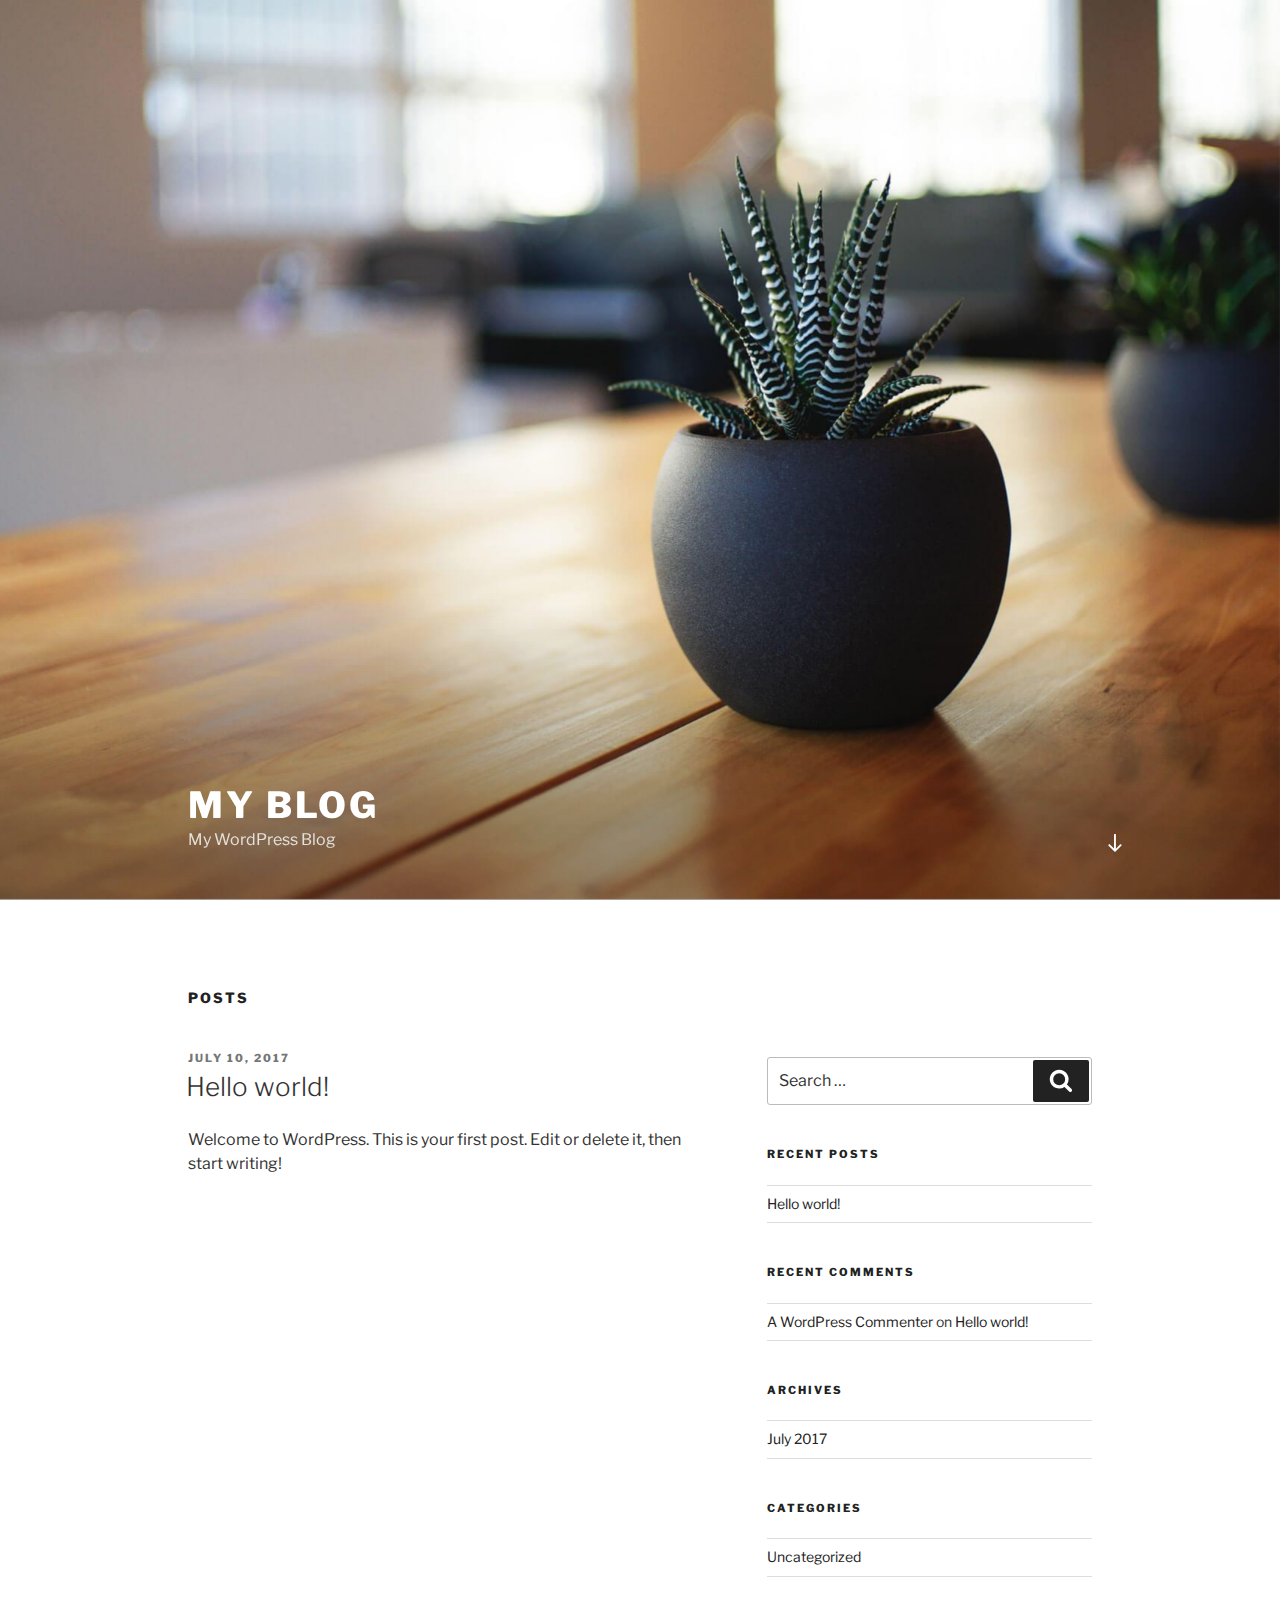
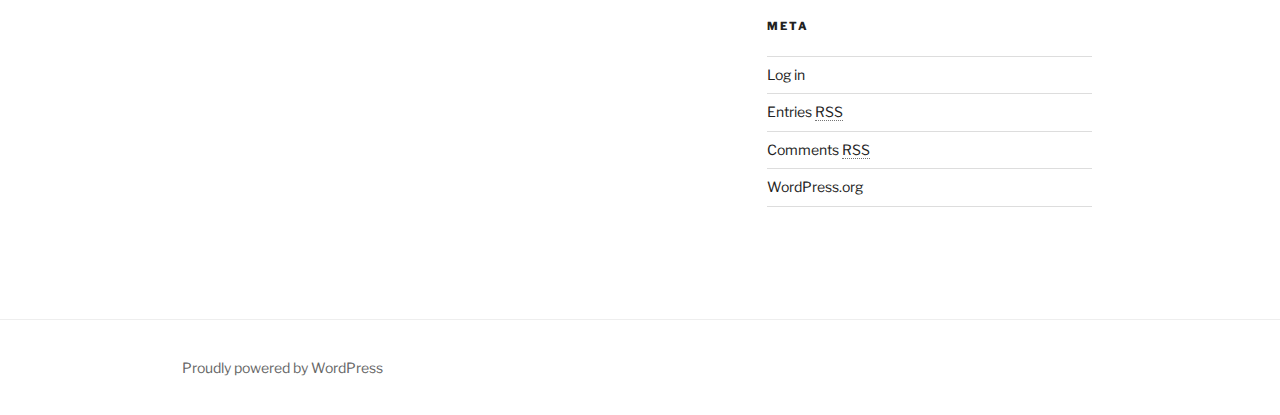
==== index.html @ 75541baf "second changes" ====
<!DOCTYPE html>
<html lang="en-US" class="no-js no-svg">
<head>
<meta charset="UTF-8">
<meta name="viewport" content="width=device-width, initial-scale=1">
<link rel="profile" href="http://gmpg.org/xfn/11">

<script>(function(html){html.className = html.className.replace(/\bno-js\b/,'js')})(document.documentElement);</script>
<title>My Blog &#8211; My WordPress Blog</title>
<link rel='dns-prefetch' href='//fonts.googleapis.com' />
<link rel='dns-prefetch' href='//s.w.org' />
<link href='https://fonts.gstatic.com/' crossorigin rel='preconnect' />
<link rel="alternate" type="application/rss+xml" title="My Blog &raquo; Feed" href="https://jefferyzhao.github.io/jzwordpress/feed/" />
<link rel="alternate" type="application/rss+xml" title="My Blog &raquo; Comments Feed" href="https://jefferyzhao.github.io/jzwordpress/comments/feed/" />
		<script type="text/javascript">
			window._wpemojiSettings = {"baseUrl":"https:\/\/s.w.org\/images\/core\/emoji\/2.3\/72x72\/","ext":".png","svgUrl":"https:\/\/s.w.org\/images\/core\/emoji\/2.3\/svg\/","svgExt":".svg","source":{"concatemoji":"https:\/\/jefferyzhao.github.io\/jzwordpress\/wp-includes\/js\/wp-emoji-release.min.js?ver=4.8"}};
			!function(a,b,c){function d(a){var b,c,d,e,f=String.fromCharCode;if(!k||!k.fillText)return!1;switch(k.clearRect(0,0,j.width,j.height),k.textBaseline="top",k.font="600 32px Arial",a){case"flag":return k.fillText(f(55356,56826,55356,56819),0,0),b=j.toDataURL(),k.clearRect(0,0,j.width,j.height),k.fillText(f(55356,56826,8203,55356,56819),0,0),c=j.toDataURL(),b===c&&(k.clearRect(0,0,j.width,j.height),k.fillText(f(55356,57332,56128,56423,56128,56418,56128,56421,56128,56430,56128,56423,56128,56447),0,0),b=j.toDataURL(),k.clearRect(0,0,j.width,j.height),k.fillText(f(55356,57332,8203,56128,56423,8203,56128,56418,8203,56128,56421,8203,56128,56430,8203,56128,56423,8203,56128,56447),0,0),c=j.toDataURL(),b!==c);case"emoji4":return k.fillText(f(55358,56794,8205,9794,65039),0,0),d=j.toDataURL(),k.clearRect(0,0,j.width,j.height),k.fillText(f(55358,56794,8203,9794,65039),0,0),e=j.toDataURL(),d!==e}return!1}function e(a){var c=b.createElement("script");c.src=a,c.defer=c.type="text/javascript",b.getElementsByTagName("head")[0].appendChild(c)}var f,g,h,i,j=b.createElement("canvas"),k=j.getContext&&j.getContext("2d");for(i=Array("flag","emoji4"),c.supports={everything:!0,everythingExceptFlag:!0},h=0;h<i.length;h++)c.supports[i[h]]=d(i[h]),c.supports.everything=c.supports.everything&&c.supports[i[h]],"flag"!==i[h]&&(c.supports.everythingExceptFlag=c.supports.everythingExceptFlag&&c.supports[i[h]]);c.supports.everythingExceptFlag=c.supports.everythingExceptFlag&&!c.supports.flag,c.DOMReady=!1,c.readyCallback=function(){c.DOMReady=!0},c.supports.everything||(g=function(){c.readyCallback()},b.addEventListener?(b.addEventListener("DOMContentLoaded",g,!1),a.addEventListener("load",g,!1)):(a.attachEvent("onload",g),b.attachEvent("onreadystatechange",function(){"complete"===b.readyState&&c.readyCallback()})),f=c.source||{},f.concatemoji?e(f.concatemoji):f.wpemoji&&f.twemoji&&(e(f.twemoji),e(f.wpemoji)))}(window,document,window._wpemojiSettings);
		</script>
		<style type="text/css">
img.wp-smiley,
img.emoji {
	display: inline !important;
	border: none !important;
	box-shadow: none !important;
	height: 1em !important;
	width: 1em !important;
	margin: 0 .07em !important;
	vertical-align: -0.1em !important;
	background: none !important;
	padding: 0 !important;
}
</style>
<link rel='stylesheet' id='twentyseventeen-fonts-css'  href='https://fonts.googleapis.com/css?family=Libre+Franklin%3A300%2C300i%2C400%2C400i%2C600%2C600i%2C800%2C800i&#038;subset=latin%2Clatin-ext' type='text/css' media='all' />
<link rel='stylesheet' id='twentyseventeen-style-css'  href='https://jefferyzhao.github.io/jzwordpress/wp-content/themes/twentyseventeen/style.css?ver=4.8' type='text/css' media='all' />
<!--[if lt IE 9]>
<link rel='stylesheet' id='twentyseventeen-ie8-css'  href='https://jefferyzhao.github.io/jzwordpress/wp-content/themes/twentyseventeen/assets/css/ie8.css?ver=1.0' type='text/css' media='all' />
<![endif]-->
<!--[if lt IE 9]>
<script type='text/javascript' src='https://jefferyzhao.github.io/jzwordpress/wp-content/themes/twentyseventeen/assets/js/html5.js?ver=3.7.3'></script>
<![endif]-->
<script type='text/javascript' src='https://jefferyzhao.github.io/jzwordpress/wp-includes/js/jquery/jquery.js?ver=1.12.4'></script>
<script type='text/javascript' src='https://jefferyzhao.github.io/jzwordpress/wp-includes/js/jquery/jquery-migrate.min.js?ver=1.4.1'></script>
<link rel='https://api.w.org/' href='https://jefferyzhao.github.io/jzwordpress/wp-json/' />
<link rel="EditURI" type="application/rsd+xml" title="RSD" href="https://jefferyzhao.github.io/jzwordpress/xmlrpc.php?rsd" />
<link rel="wlwmanifest" type="application/wlwmanifest+xml" href="https://jefferyzhao.github.io/jzwordpress/wp-includes/wlwmanifest.xml" /> 
<meta name="generator" content="WordPress 4.8" />
		<style type="text/css">.recentcomments a{display:inline !important;padding:0 !important;margin:0 !important;}</style>
		</head>

<body class="home blog hfeed has-header-image has-sidebar colors-light">
<div id="page" class="site">
	<a class="skip-link screen-reader-text" href="#content">Skip to content</a>

	<header id="masthead" class="site-header" role="banner">

		<div class="custom-header">

	<div class="custom-header-media">
		<div id="wp-custom-header" class="wp-custom-header"><img src="https://jefferyzhao.github.io/jzwordpress/wp-content/themes/twentyseventeen/assets/images/header.jpg" width="2000" height="1200" alt="My Blog" /></div>	</div>

	<div class="site-branding">
	<div class="wrap">

		
		<div class="site-branding-text">
							<h1 class="site-title"><a href="https://jefferyzhao.github.io/jzwordpress/" rel="home">My Blog</a></h1>
			
								<p class="site-description">My WordPress Blog</p>
						</div><!-- .site-branding-text -->

				<a href="#content" class="menu-scroll-down"><svg class="icon icon-arrow-right" aria-hidden="true" role="img"> <use href="#icon-arrow-right" xlink:href="#icon-arrow-right"></use> </svg><span class="screen-reader-text">Scroll down to content</span></a>
	
	</div><!-- .wrap -->
</div><!-- .site-branding -->

</div><!-- .custom-header -->

		
	</header><!-- #masthead -->

	
	<div class="site-content-contain">
		<div id="content" class="site-content">

<div class="wrap">
		<header class="page-header">
		<h2 class="page-title">Posts</h2>
	</header>
	
	<div id="primary" class="content-area">
		<main id="main" class="site-main" role="main">

			
<article id="post-1" class="post-1 post type-post status-publish format-standard hentry category-uncategorized">
		<header class="entry-header">
		<div class="entry-meta"><span class="screen-reader-text">Posted on</span> <a href="https://jefferyzhao.github.io/jzwordpress/2017/07/10/hello-world/" rel="bookmark"><time class="entry-date published updated" datetime="2017-07-10T20:57:20+00:00">July 10, 2017</time></a></div><!-- .entry-meta --><h2 class="entry-title"><a href="https://jefferyzhao.github.io/jzwordpress/2017/07/10/hello-world/" rel="bookmark">Hello world!</a></h2>	</header><!-- .entry-header -->

	
	<div class="entry-content">
		<p>Welcome to WordPress. This is your first post. Edit or delete it, then start writing!</p>
	</div><!-- .entry-content -->

	
</article><!-- #post-## -->

		</main><!-- #main -->
	</div><!-- #primary -->
	
<aside id="secondary" class="widget-area" role="complementary">
	<section id="search-2" class="widget widget_search">

<form role="search" method="get" class="search-form" action="https://jefferyzhao.github.io/jzwordpress/">
	<label for="search-form-5963eeb8c0db9">
		<span class="screen-reader-text">Search for:</span>
	</label>
	<input type="search" id="search-form-5963eeb8c0db9" class="search-field" placeholder="Search &hellip;" value="" name="s" />
	<button type="submit" class="search-submit"><svg class="icon icon-search" aria-hidden="true" role="img"> <use href="#icon-search" xlink:href="#icon-search"></use> </svg><span class="screen-reader-text">Search</span></button>
</form>
</section>		<section id="recent-posts-2" class="widget widget_recent_entries">		<h2 class="widget-title">Recent Posts</h2>		<ul>
					<li>
				<a href="https://jefferyzhao.github.io/jzwordpress/2017/07/10/hello-world/">Hello world!</a>
						</li>
				</ul>
		</section>		<section id="recent-comments-2" class="widget widget_recent_comments"><h2 class="widget-title">Recent Comments</h2><ul id="recentcomments"><li class="recentcomments"><span class="comment-author-link"><a href='https://wordpress.org/' rel='external nofollow' class='url'>A WordPress Commenter</a></span> on <a href="https://jefferyzhao.github.io/jzwordpress/2017/07/10/hello-world/#comment-1">Hello world!</a></li></ul></section><section id="archives-2" class="widget widget_archive"><h2 class="widget-title">Archives</h2>		<ul>
			<li><a href='https://jefferyzhao.github.io/jzwordpress/2017/07/'>July 2017</a></li>
		</ul>
		</section><section id="categories-2" class="widget widget_categories"><h2 class="widget-title">Categories</h2>		<ul>
	<li class="cat-item cat-item-1"><a href="https://jefferyzhao.github.io/jzwordpress/category/uncategorized/" >Uncategorized</a>
</li>
		</ul>
</section><section id="meta-2" class="widget widget_meta"><h2 class="widget-title">Meta</h2>			<ul>
						<li><a href="https://jefferyzhao.github.io/jzwordpress/wp-login.php">Log in</a></li>
			<li><a href="https://jefferyzhao.github.io/jzwordpress/feed/">Entries <abbr title="Really Simple Syndication">RSS</abbr></a></li>
			<li><a href="https://jefferyzhao.github.io/jzwordpress/comments/feed/">Comments <abbr title="Really Simple Syndication">RSS</abbr></a></li>
			<li><a href="https://wordpress.org/" title="Powered by WordPress, state-of-the-art semantic personal publishing platform.">WordPress.org</a></li>			</ul>
			</section></aside><!-- #secondary -->
</div><!-- .wrap -->


		</div><!-- #content -->

		<footer id="colophon" class="site-footer" role="contentinfo">
			<div class="wrap">
				
<div class="site-info">
	<a href="https://wordpress.org/">Proudly powered by WordPress</a>
</div><!-- .site-info -->
			</div><!-- .wrap -->
		</footer><!-- #colophon -->
	</div><!-- .site-content-contain -->
</div><!-- #page -->
<script type='text/javascript'>
/* <![CDATA[ */
var twentyseventeenScreenReaderText = {"quote":"<svg class=\"icon icon-quote-right\" aria-hidden=\"true\" role=\"img\"> <use href=\"#icon-quote-right\" xlink:href=\"#icon-quote-right\"><\/use> <\/svg>"};
/* ]]> */
</script>
<script type='text/javascript' src='https://jefferyzhao.github.io/jzwordpress/wp-content/themes/twentyseventeen/assets/js/skip-link-focus-fix.js?ver=1.0'></script>
<script type='text/javascript' src='https://jefferyzhao.github.io/jzwordpress/wp-content/themes/twentyseventeen/assets/js/global.js?ver=1.0'></script>
<script type='text/javascript' src='https://jefferyzhao.github.io/jzwordpress/wp-content/themes/twentyseventeen/assets/js/jquery.scrollTo.js?ver=2.1.2'></script>
<script type='text/javascript' src='https://jefferyzhao.github.io/jzwordpress/wp-includes/js/wp-embed.min.js?ver=4.8'></script>
<svg style="position: absolute; width: 0; height: 0; overflow: hidden;" version="1.1" xmlns="http://www.w3.org/2000/svg" xmlns:xlink="http://www.w3.org/1999/xlink">
<defs>
<symbol id="icon-behance" viewbox="0 0 37 32">
<path class="path1" d="M33 6.054h-9.125v2.214h9.125v-2.214zM28.5 13.661q-1.607 0-2.607 0.938t-1.107 2.545h7.286q-0.321-3.482-3.571-3.482zM28.786 24.107q1.125 0 2.179-0.571t1.357-1.554h3.946q-1.786 5.482-7.625 5.482-3.821 0-6.080-2.357t-2.259-6.196q0-3.714 2.33-6.17t6.009-2.455q2.464 0 4.295 1.214t2.732 3.196 0.902 4.429q0 0.304-0.036 0.839h-11.75q0 1.982 1.027 3.063t2.973 1.080zM4.946 23.214h5.286q3.661 0 3.661-2.982 0-3.214-3.554-3.214h-5.393v6.196zM4.946 13.625h5.018q1.393 0 2.205-0.652t0.813-2.027q0-2.571-3.393-2.571h-4.643v5.25zM0 4.536h10.607q1.554 0 2.768 0.25t2.259 0.848 1.607 1.723 0.563 2.75q0 3.232-3.071 4.696 2.036 0.571 3.071 2.054t1.036 3.643q0 1.339-0.438 2.438t-1.179 1.848-1.759 1.268-2.161 0.75-2.393 0.232h-10.911v-22.5z"></path>
</symbol>
<symbol id="icon-deviantart" viewbox="0 0 18 32">
<path class="path1" d="M18.286 5.411l-5.411 10.393 0.429 0.554h4.982v7.411h-9.054l-0.786 0.536-2.536 4.875-0.536 0.536h-5.375v-5.411l5.411-10.411-0.429-0.536h-4.982v-7.411h9.054l0.786-0.536 2.536-4.875 0.536-0.536h5.375v5.411z"></path>
</symbol>
<symbol id="icon-medium" viewbox="0 0 32 32">
<path class="path1" d="M10.661 7.518v20.946q0 0.446-0.223 0.759t-0.652 0.313q-0.304 0-0.589-0.143l-8.304-4.161q-0.375-0.179-0.634-0.598t-0.259-0.83v-20.357q0-0.357 0.179-0.607t0.518-0.25q0.25 0 0.786 0.268l9.125 4.571q0.054 0.054 0.054 0.089zM11.804 9.321l9.536 15.464-9.536-4.75v-10.714zM32 9.643v18.821q0 0.446-0.25 0.723t-0.679 0.277-0.839-0.232l-7.875-3.929zM31.946 7.5q0 0.054-4.58 7.491t-5.366 8.705l-6.964-11.321 5.786-9.411q0.304-0.5 0.929-0.5 0.25 0 0.464 0.107l9.661 4.821q0.071 0.036 0.071 0.107z"></path>
</symbol>
<symbol id="icon-slideshare" viewbox="0 0 32 32">
<path class="path1" d="M15.589 13.214q0 1.482-1.134 2.545t-2.723 1.063-2.723-1.063-1.134-2.545q0-1.5 1.134-2.554t2.723-1.054 2.723 1.054 1.134 2.554zM24.554 13.214q0 1.482-1.125 2.545t-2.732 1.063q-1.589 0-2.723-1.063t-1.134-2.545q0-1.5 1.134-2.554t2.723-1.054q1.607 0 2.732 1.054t1.125 2.554zM28.571 16.429v-11.911q0-1.554-0.571-2.205t-1.982-0.652h-19.857q-1.482 0-2.009 0.607t-0.527 2.25v12.018q0.768 0.411 1.58 0.714t1.446 0.5 1.446 0.33 1.268 0.196 1.25 0.071 1.045 0.009 1.009-0.036 0.795-0.036q1.214-0.018 1.696 0.482 0.107 0.107 0.179 0.161 0.464 0.446 1.089 0.911 0.125-1.625 2.107-1.554 0.089 0 0.652 0.027t0.768 0.036 0.813 0.018 0.946-0.018 0.973-0.080 1.089-0.152 1.107-0.241 1.196-0.348 1.205-0.482 1.286-0.616zM31.482 16.339q-2.161 2.661-6.643 4.5 1.5 5.089-0.411 8.304-1.179 2.018-3.268 2.643-1.857 0.571-3.25-0.268-1.536-0.911-1.464-2.929l-0.018-5.821v-0.018q-0.143-0.036-0.438-0.107t-0.42-0.089l-0.018 6.036q0.071 2.036-1.482 2.929-1.411 0.839-3.268 0.268-2.089-0.643-3.25-2.679-1.875-3.214-0.393-8.268-4.482-1.839-6.643-4.5-0.446-0.661-0.071-1.125t1.071 0.018q0.054 0.036 0.196 0.125t0.196 0.143v-12.393q0-1.286 0.839-2.196t2.036-0.911h22.446q1.196 0 2.036 0.911t0.839 2.196v12.393l0.375-0.268q0.696-0.482 1.071-0.018t-0.071 1.125z"></path>
</symbol>
<symbol id="icon-snapchat-ghost" viewbox="0 0 30 32">
<path class="path1" d="M15.143 2.286q2.393-0.018 4.295 1.223t2.92 3.438q0.482 1.036 0.482 3.196 0 0.839-0.161 3.411 0.25 0.125 0.5 0.125 0.321 0 0.911-0.241t0.911-0.241q0.518 0 1 0.321t0.482 0.821q0 0.571-0.563 0.964t-1.232 0.563-1.232 0.518-0.563 0.848q0 0.268 0.214 0.768 0.661 1.464 1.83 2.679t2.58 1.804q0.5 0.214 1.429 0.411 0.5 0.107 0.5 0.625 0 1.25-3.911 1.839-0.125 0.196-0.196 0.696t-0.25 0.83-0.589 0.33q-0.357 0-1.107-0.116t-1.143-0.116q-0.661 0-1.107 0.089-0.571 0.089-1.125 0.402t-1.036 0.679-1.036 0.723-1.357 0.598-1.768 0.241q-0.929 0-1.723-0.241t-1.339-0.598-1.027-0.723-1.036-0.679-1.107-0.402q-0.464-0.089-1.125-0.089-0.429 0-1.17 0.134t-1.045 0.134q-0.446 0-0.625-0.33t-0.25-0.848-0.196-0.714q-3.911-0.589-3.911-1.839 0-0.518 0.5-0.625 0.929-0.196 1.429-0.411 1.393-0.571 2.58-1.804t1.83-2.679q0.214-0.5 0.214-0.768 0-0.5-0.563-0.848t-1.241-0.527-1.241-0.563-0.563-0.938q0-0.482 0.464-0.813t0.982-0.33q0.268 0 0.857 0.232t0.946 0.232q0.321 0 0.571-0.125-0.161-2.536-0.161-3.393 0-2.179 0.482-3.214 1.143-2.446 3.071-3.536t4.714-1.125z"></path>
</symbol>
<symbol id="icon-yelp" viewbox="0 0 27 32">
<path class="path1" d="M13.804 23.554v2.268q-0.018 5.214-0.107 5.446-0.214 0.571-0.911 0.714-0.964 0.161-3.241-0.679t-2.902-1.589q-0.232-0.268-0.304-0.643-0.018-0.214 0.071-0.464 0.071-0.179 0.607-0.839t3.232-3.857q0.018 0 1.071-1.25 0.268-0.339 0.705-0.438t0.884 0.063q0.429 0.179 0.67 0.518t0.223 0.75zM11.143 19.071q-0.054 0.982-0.929 1.25l-2.143 0.696q-4.911 1.571-5.214 1.571-0.625-0.036-0.964-0.643-0.214-0.446-0.304-1.339-0.143-1.357 0.018-2.973t0.536-2.223 1-0.571q0.232 0 3.607 1.375 1.25 0.518 2.054 0.839l1.5 0.607q0.411 0.161 0.634 0.545t0.205 0.866zM25.893 24.375q-0.125 0.964-1.634 2.875t-2.42 2.268q-0.661 0.25-1.125-0.125-0.25-0.179-3.286-5.125l-0.839-1.375q-0.25-0.375-0.205-0.821t0.348-0.821q0.625-0.768 1.482-0.464 0.018 0.018 2.125 0.714 3.625 1.179 4.321 1.42t0.839 0.366q0.5 0.393 0.393 1.089zM13.893 13.089q0.089 1.821-0.964 2.179-1.036 0.304-2.036-1.268l-6.75-10.679q-0.143-0.625 0.339-1.107 0.732-0.768 3.705-1.598t4.009-0.563q0.714 0.179 0.875 0.804 0.054 0.321 0.393 5.455t0.429 6.777zM25.714 15.018q0.054 0.696-0.464 1.054-0.268 0.179-5.875 1.536-1.196 0.268-1.625 0.411l0.018-0.036q-0.411 0.107-0.821-0.071t-0.661-0.571q-0.536-0.839 0-1.554 0.018-0.018 1.339-1.821 2.232-3.054 2.679-3.643t0.607-0.696q0.5-0.339 1.161-0.036 0.857 0.411 2.196 2.384t1.446 2.991v0.054z"></path>
</symbol>
<symbol id="icon-vine" viewbox="0 0 27 32">
<path class="path1" d="M26.732 14.768v3.536q-1.804 0.411-3.536 0.411-1.161 2.429-2.955 4.839t-3.241 3.848-2.286 1.902q-1.429 0.804-2.893-0.054-0.5-0.304-1.080-0.777t-1.518-1.491-1.83-2.295-1.92-3.286-1.884-4.357-1.634-5.616-1.259-6.964h5.054q0.464 3.893 1.25 7.116t1.866 5.661 2.17 4.205 2.5 3.482q3.018-3.018 5.125-7.25-2.536-1.286-3.982-3.929t-1.446-5.946q0-3.429 1.857-5.616t5.071-2.188q3.179 0 4.875 1.884t1.696 5.313q0 2.839-1.036 5.107-0.125 0.018-0.348 0.054t-0.821 0.036-1.125-0.107-1.107-0.455-0.902-0.92q0.554-1.839 0.554-3.286 0-1.554-0.518-2.357t-1.411-0.804q-0.946 0-1.518 0.884t-0.571 2.509q0 3.321 1.875 5.241t4.768 1.92q1.107 0 2.161-0.25z"></path>
</symbol>
<symbol id="icon-vk" viewbox="0 0 35 32">
<path class="path1" d="M34.232 9.286q0.411 1.143-2.679 5.25-0.429 0.571-1.161 1.518-1.393 1.786-1.607 2.339-0.304 0.732 0.25 1.446 0.304 0.375 1.446 1.464h0.018l0.071 0.071q2.518 2.339 3.411 3.946 0.054 0.089 0.116 0.223t0.125 0.473-0.009 0.607-0.446 0.491-1.054 0.223l-4.571 0.071q-0.429 0.089-1-0.089t-0.929-0.393l-0.357-0.214q-0.536-0.375-1.25-1.143t-1.223-1.384-1.089-1.036-1.009-0.277q-0.054 0.018-0.143 0.063t-0.304 0.259-0.384 0.527-0.304 0.929-0.116 1.384q0 0.268-0.063 0.491t-0.134 0.33l-0.071 0.089q-0.321 0.339-0.946 0.393h-2.054q-1.268 0.071-2.607-0.295t-2.348-0.946-1.839-1.179-1.259-1.027l-0.446-0.429q-0.179-0.179-0.491-0.536t-1.277-1.625-1.893-2.696-2.188-3.768-2.33-4.857q-0.107-0.286-0.107-0.482t0.054-0.286l0.071-0.107q0.268-0.339 1.018-0.339l4.893-0.036q0.214 0.036 0.411 0.116t0.286 0.152l0.089 0.054q0.286 0.196 0.429 0.571 0.357 0.893 0.821 1.848t0.732 1.455l0.286 0.518q0.518 1.071 1 1.857t0.866 1.223 0.741 0.688 0.607 0.25 0.482-0.089q0.036-0.018 0.089-0.089t0.214-0.393 0.241-0.839 0.17-1.446 0-2.232q-0.036-0.714-0.161-1.304t-0.25-0.821l-0.107-0.214q-0.446-0.607-1.518-0.768-0.232-0.036 0.089-0.429 0.304-0.339 0.679-0.536 0.946-0.464 4.268-0.429 1.464 0.018 2.411 0.232 0.357 0.089 0.598 0.241t0.366 0.429 0.188 0.571 0.063 0.813-0.018 0.982-0.045 1.259-0.027 1.473q0 0.196-0.018 0.75t-0.009 0.857 0.063 0.723 0.205 0.696 0.402 0.438q0.143 0.036 0.304 0.071t0.464-0.196 0.679-0.616 0.929-1.196 1.214-1.92q1.071-1.857 1.911-4.018 0.071-0.179 0.179-0.313t0.196-0.188l0.071-0.054 0.089-0.045t0.232-0.054 0.357-0.009l5.143-0.036q0.696-0.089 1.143 0.045t0.554 0.295z"></path>
</symbol>
<symbol id="icon-search" viewbox="0 0 30 32">
<path class="path1" d="M20.571 14.857q0-3.304-2.348-5.652t-5.652-2.348-5.652 2.348-2.348 5.652 2.348 5.652 5.652 2.348 5.652-2.348 2.348-5.652zM29.714 29.714q0 0.929-0.679 1.607t-1.607 0.679q-0.964 0-1.607-0.679l-6.125-6.107q-3.196 2.214-7.125 2.214-2.554 0-4.884-0.991t-4.018-2.679-2.679-4.018-0.991-4.884 0.991-4.884 2.679-4.018 4.018-2.679 4.884-0.991 4.884 0.991 4.018 2.679 2.679 4.018 0.991 4.884q0 3.929-2.214 7.125l6.125 6.125q0.661 0.661 0.661 1.607z"></path>
</symbol>
<symbol id="icon-envelope-o" viewbox="0 0 32 32">
<path class="path1" d="M29.714 26.857v-13.714q-0.571 0.643-1.232 1.179-4.786 3.679-7.607 6.036-0.911 0.768-1.482 1.196t-1.545 0.866-1.83 0.438h-0.036q-0.857 0-1.83-0.438t-1.545-0.866-1.482-1.196q-2.821-2.357-7.607-6.036-0.661-0.536-1.232-1.179v13.714q0 0.232 0.17 0.402t0.402 0.17h26.286q0.232 0 0.402-0.17t0.17-0.402zM29.714 8.089v-0.438t-0.009-0.232-0.054-0.223-0.098-0.161-0.161-0.134-0.25-0.045h-26.286q-0.232 0-0.402 0.17t-0.17 0.402q0 3 2.625 5.071 3.446 2.714 7.161 5.661 0.107 0.089 0.625 0.527t0.821 0.67 0.795 0.563 0.902 0.491 0.768 0.161h0.036q0.357 0 0.768-0.161t0.902-0.491 0.795-0.563 0.821-0.67 0.625-0.527q3.714-2.946 7.161-5.661 0.964-0.768 1.795-2.063t0.83-2.348zM32 7.429v19.429q0 1.179-0.839 2.018t-2.018 0.839h-26.286q-1.179 0-2.018-0.839t-0.839-2.018v-19.429q0-1.179 0.839-2.018t2.018-0.839h26.286q1.179 0 2.018 0.839t0.839 2.018z"></path>
</symbol>
<symbol id="icon-close" viewbox="0 0 25 32">
<path class="path1" d="M23.179 23.607q0 0.714-0.5 1.214l-2.429 2.429q-0.5 0.5-1.214 0.5t-1.214-0.5l-5.25-5.25-5.25 5.25q-0.5 0.5-1.214 0.5t-1.214-0.5l-2.429-2.429q-0.5-0.5-0.5-1.214t0.5-1.214l5.25-5.25-5.25-5.25q-0.5-0.5-0.5-1.214t0.5-1.214l2.429-2.429q0.5-0.5 1.214-0.5t1.214 0.5l5.25 5.25 5.25-5.25q0.5-0.5 1.214-0.5t1.214 0.5l2.429 2.429q0.5 0.5 0.5 1.214t-0.5 1.214l-5.25 5.25 5.25 5.25q0.5 0.5 0.5 1.214z"></path>
</symbol>
<symbol id="icon-angle-down" viewbox="0 0 21 32">
<path class="path1" d="M19.196 13.143q0 0.232-0.179 0.411l-8.321 8.321q-0.179 0.179-0.411 0.179t-0.411-0.179l-8.321-8.321q-0.179-0.179-0.179-0.411t0.179-0.411l0.893-0.893q0.179-0.179 0.411-0.179t0.411 0.179l7.018 7.018 7.018-7.018q0.179-0.179 0.411-0.179t0.411 0.179l0.893 0.893q0.179 0.179 0.179 0.411z"></path>
</symbol>
<symbol id="icon-folder-open" viewbox="0 0 34 32">
<path class="path1" d="M33.554 17q0 0.554-0.554 1.179l-6 7.071q-0.768 0.911-2.152 1.545t-2.563 0.634h-19.429q-0.607 0-1.080-0.232t-0.473-0.768q0-0.554 0.554-1.179l6-7.071q0.768-0.911 2.152-1.545t2.563-0.634h19.429q0.607 0 1.080 0.232t0.473 0.768zM27.429 10.857v2.857h-14.857q-1.679 0-3.518 0.848t-2.929 2.134l-6.107 7.179q0-0.071-0.009-0.223t-0.009-0.223v-17.143q0-1.643 1.179-2.821t2.821-1.179h5.714q1.643 0 2.821 1.179t1.179 2.821v0.571h9.714q1.643 0 2.821 1.179t1.179 2.821z"></path>
</symbol>
<symbol id="icon-twitter" viewbox="0 0 30 32">
<path class="path1" d="M28.929 7.286q-1.196 1.75-2.893 2.982 0.018 0.25 0.018 0.75 0 2.321-0.679 4.634t-2.063 4.437-3.295 3.759-4.607 2.607-5.768 0.973q-4.839 0-8.857-2.589 0.625 0.071 1.393 0.071 4.018 0 7.161-2.464-1.875-0.036-3.357-1.152t-2.036-2.848q0.589 0.089 1.089 0.089 0.768 0 1.518-0.196-2-0.411-3.313-1.991t-1.313-3.67v-0.071q1.214 0.679 2.607 0.732-1.179-0.786-1.875-2.054t-0.696-2.75q0-1.571 0.786-2.911 2.161 2.661 5.259 4.259t6.634 1.777q-0.143-0.679-0.143-1.321 0-2.393 1.688-4.080t4.080-1.688q2.5 0 4.214 1.821 1.946-0.375 3.661-1.393-0.661 2.054-2.536 3.179 1.661-0.179 3.321-0.893z"></path>
</symbol>
<symbol id="icon-facebook" viewbox="0 0 19 32">
<path class="path1" d="M17.125 0.214v4.714h-2.804q-1.536 0-2.071 0.643t-0.536 1.929v3.375h5.232l-0.696 5.286h-4.536v13.554h-5.464v-13.554h-4.554v-5.286h4.554v-3.893q0-3.321 1.857-5.152t4.946-1.83q2.625 0 4.071 0.214z"></path>
</symbol>
<symbol id="icon-github" viewbox="0 0 27 32">
<path class="path1" d="M13.714 2.286q3.732 0 6.884 1.839t4.991 4.991 1.839 6.884q0 4.482-2.616 8.063t-6.759 4.955q-0.482 0.089-0.714-0.125t-0.232-0.536q0-0.054 0.009-1.366t0.009-2.402q0-1.732-0.929-2.536 1.018-0.107 1.83-0.321t1.679-0.696 1.446-1.188 0.946-1.875 0.366-2.688q0-2.125-1.411-3.679 0.661-1.625-0.143-3.643-0.5-0.161-1.446 0.196t-1.643 0.786l-0.679 0.429q-1.661-0.464-3.429-0.464t-3.429 0.464q-0.286-0.196-0.759-0.482t-1.491-0.688-1.518-0.241q-0.804 2.018-0.143 3.643-1.411 1.554-1.411 3.679 0 1.518 0.366 2.679t0.938 1.875 1.438 1.196 1.679 0.696 1.83 0.321q-0.696 0.643-0.875 1.839-0.375 0.179-0.804 0.268t-1.018 0.089-1.17-0.384-0.991-1.116q-0.339-0.571-0.866-0.929t-0.884-0.429l-0.357-0.054q-0.375 0-0.518 0.080t-0.089 0.205 0.161 0.25 0.232 0.214l0.125 0.089q0.393 0.179 0.777 0.679t0.563 0.911l0.179 0.411q0.232 0.679 0.786 1.098t1.196 0.536 1.241 0.125 0.991-0.063l0.411-0.071q0 0.679 0.009 1.58t0.009 0.973q0 0.321-0.232 0.536t-0.714 0.125q-4.143-1.375-6.759-4.955t-2.616-8.063q0-3.732 1.839-6.884t4.991-4.991 6.884-1.839zM5.196 21.982q0.054-0.125-0.125-0.214-0.179-0.054-0.232 0.036-0.054 0.125 0.125 0.214 0.161 0.107 0.232-0.036zM5.75 22.589q0.125-0.089-0.036-0.286-0.179-0.161-0.286-0.054-0.125 0.089 0.036 0.286 0.179 0.179 0.286 0.054zM6.286 23.393q0.161-0.125 0-0.339-0.143-0.232-0.304-0.107-0.161 0.089 0 0.321t0.304 0.125zM7.036 24.143q0.143-0.143-0.071-0.339-0.214-0.214-0.357-0.054-0.161 0.143 0.071 0.339 0.214 0.214 0.357 0.054zM8.054 24.589q0.054-0.196-0.232-0.286-0.268-0.071-0.339 0.125t0.232 0.268q0.268 0.107 0.339-0.107zM9.179 24.679q0-0.232-0.304-0.196-0.286 0-0.286 0.196 0 0.232 0.304 0.196 0.286 0 0.286-0.196zM10.214 24.5q-0.036-0.196-0.321-0.161-0.286 0.054-0.25 0.268t0.321 0.143 0.25-0.25z"></path>
</symbol>
<symbol id="icon-bars" viewbox="0 0 27 32">
<path class="path1" d="M27.429 24v2.286q0 0.464-0.339 0.804t-0.804 0.339h-25.143q-0.464 0-0.804-0.339t-0.339-0.804v-2.286q0-0.464 0.339-0.804t0.804-0.339h25.143q0.464 0 0.804 0.339t0.339 0.804zM27.429 14.857v2.286q0 0.464-0.339 0.804t-0.804 0.339h-25.143q-0.464 0-0.804-0.339t-0.339-0.804v-2.286q0-0.464 0.339-0.804t0.804-0.339h25.143q0.464 0 0.804 0.339t0.339 0.804zM27.429 5.714v2.286q0 0.464-0.339 0.804t-0.804 0.339h-25.143q-0.464 0-0.804-0.339t-0.339-0.804v-2.286q0-0.464 0.339-0.804t0.804-0.339h25.143q0.464 0 0.804 0.339t0.339 0.804z"></path>
</symbol>
<symbol id="icon-google-plus" viewbox="0 0 41 32">
<path class="path1" d="M25.661 16.304q0 3.714-1.554 6.616t-4.429 4.536-6.589 1.634q-2.661 0-5.089-1.036t-4.179-2.786-2.786-4.179-1.036-5.089 1.036-5.089 2.786-4.179 4.179-2.786 5.089-1.036q5.107 0 8.768 3.429l-3.554 3.411q-2.089-2.018-5.214-2.018-2.196 0-4.063 1.107t-2.955 3.009-1.089 4.152 1.089 4.152 2.955 3.009 4.063 1.107q1.482 0 2.723-0.411t2.045-1.027 1.402-1.402 0.875-1.482 0.384-1.321h-7.429v-4.5h12.357q0.214 1.125 0.214 2.179zM41.143 14.125v3.75h-3.732v3.732h-3.75v-3.732h-3.732v-3.75h3.732v-3.732h3.75v3.732h3.732z"></path>
</symbol>
<symbol id="icon-linkedin" viewbox="0 0 27 32">
<path class="path1" d="M6.232 11.161v17.696h-5.893v-17.696h5.893zM6.607 5.696q0.018 1.304-0.902 2.179t-2.42 0.875h-0.036q-1.464 0-2.357-0.875t-0.893-2.179q0-1.321 0.92-2.188t2.402-0.866 2.375 0.866 0.911 2.188zM27.429 18.714v10.143h-5.875v-9.464q0-1.875-0.723-2.938t-2.259-1.063q-1.125 0-1.884 0.616t-1.134 1.527q-0.196 0.536-0.196 1.446v9.875h-5.875q0.036-7.125 0.036-11.554t-0.018-5.286l-0.018-0.857h5.875v2.571h-0.036q0.357-0.571 0.732-1t1.009-0.929 1.554-0.777 2.045-0.277q3.054 0 4.911 2.027t1.857 5.938z"></path>
</symbol>
<symbol id="icon-quote-right" viewbox="0 0 30 32">
<path class="path1" d="M13.714 5.714v12.571q0 1.857-0.723 3.545t-1.955 2.92-2.92 1.955-3.545 0.723h-1.143q-0.464 0-0.804-0.339t-0.339-0.804v-2.286q0-0.464 0.339-0.804t0.804-0.339h1.143q1.893 0 3.232-1.339t1.339-3.232v-0.571q0-0.714-0.5-1.214t-1.214-0.5h-4q-1.429 0-2.429-1t-1-2.429v-6.857q0-1.429 1-2.429t2.429-1h6.857q1.429 0 2.429 1t1 2.429zM29.714 5.714v12.571q0 1.857-0.723 3.545t-1.955 2.92-2.92 1.955-3.545 0.723h-1.143q-0.464 0-0.804-0.339t-0.339-0.804v-2.286q0-0.464 0.339-0.804t0.804-0.339h1.143q1.893 0 3.232-1.339t1.339-3.232v-0.571q0-0.714-0.5-1.214t-1.214-0.5h-4q-1.429 0-2.429-1t-1-2.429v-6.857q0-1.429 1-2.429t2.429-1h6.857q1.429 0 2.429 1t1 2.429z"></path>
</symbol>
<symbol id="icon-mail-reply" viewbox="0 0 32 32">
<path class="path1" d="M32 20q0 2.964-2.268 8.054-0.054 0.125-0.188 0.429t-0.241 0.536-0.232 0.393q-0.214 0.304-0.5 0.304-0.268 0-0.42-0.179t-0.152-0.446q0-0.161 0.045-0.473t0.045-0.42q0.089-1.214 0.089-2.196 0-1.804-0.313-3.232t-0.866-2.473-1.429-1.804-1.884-1.241-2.375-0.759-2.75-0.384-3.134-0.107h-4v4.571q0 0.464-0.339 0.804t-0.804 0.339-0.804-0.339l-9.143-9.143q-0.339-0.339-0.339-0.804t0.339-0.804l9.143-9.143q0.339-0.339 0.804-0.339t0.804 0.339 0.339 0.804v4.571h4q12.732 0 15.625 7.196 0.946 2.393 0.946 5.946z"></path>
</symbol>
<symbol id="icon-youtube" viewbox="0 0 27 32">
<path class="path1" d="M17.339 22.214v3.768q0 1.196-0.696 1.196-0.411 0-0.804-0.393v-5.375q0.393-0.393 0.804-0.393 0.696 0 0.696 1.196zM23.375 22.232v0.821h-1.607v-0.821q0-1.214 0.804-1.214t0.804 1.214zM6.125 18.339h1.911v-1.679h-5.571v1.679h1.875v10.161h1.786v-10.161zM11.268 28.5h1.589v-8.821h-1.589v6.75q-0.536 0.75-1.018 0.75-0.321 0-0.375-0.375-0.018-0.054-0.018-0.625v-6.5h-1.589v6.982q0 0.875 0.143 1.304 0.214 0.661 1.036 0.661 0.857 0 1.821-1.089v0.964zM18.929 25.857v-3.518q0-1.304-0.161-1.768-0.304-1-1.268-1-0.893 0-1.661 0.964v-3.875h-1.589v11.839h1.589v-0.857q0.804 0.982 1.661 0.982 0.964 0 1.268-0.982 0.161-0.482 0.161-1.786zM24.964 25.679v-0.232h-1.625q0 0.911-0.036 1.089-0.125 0.643-0.714 0.643-0.821 0-0.821-1.232v-1.554h3.196v-1.839q0-1.411-0.482-2.071-0.696-0.911-1.893-0.911-1.214 0-1.911 0.911-0.5 0.661-0.5 2.071v3.089q0 1.411 0.518 2.071 0.696 0.911 1.929 0.911 1.286 0 1.929-0.946 0.321-0.482 0.375-0.964 0.036-0.161 0.036-1.036zM14.107 9.375v-3.75q0-1.232-0.768-1.232t-0.768 1.232v3.75q0 1.25 0.768 1.25t0.768-1.25zM26.946 22.786q0 4.179-0.464 6.25-0.25 1.054-1.036 1.768t-1.821 0.821q-3.286 0.375-9.911 0.375t-9.911-0.375q-1.036-0.107-1.83-0.821t-1.027-1.768q-0.464-2-0.464-6.25 0-4.179 0.464-6.25 0.25-1.054 1.036-1.768t1.839-0.839q3.268-0.357 9.893-0.357t9.911 0.357q1.036 0.125 1.83 0.839t1.027 1.768q0.464 2 0.464 6.25zM9.125 0h1.821l-2.161 7.125v4.839h-1.786v-4.839q-0.25-1.321-1.089-3.786-0.661-1.839-1.161-3.339h1.893l1.268 4.696zM15.732 5.946v3.125q0 1.446-0.5 2.107-0.661 0.911-1.893 0.911-1.196 0-1.875-0.911-0.5-0.679-0.5-2.107v-3.125q0-1.429 0.5-2.089 0.679-0.911 1.875-0.911 1.232 0 1.893 0.911 0.5 0.661 0.5 2.089zM21.714 3.054v8.911h-1.625v-0.982q-0.946 1.107-1.839 1.107-0.821 0-1.054-0.661-0.143-0.429-0.143-1.339v-7.036h1.625v6.554q0 0.589 0.018 0.625 0.054 0.393 0.375 0.393 0.482 0 1.018-0.768v-6.804h1.625z"></path>
</symbol>
<symbol id="icon-dropbox" viewbox="0 0 32 32">
<path class="path1" d="M7.179 12.625l8.821 5.446-6.107 5.089-8.75-5.696zM24.786 22.536v1.929l-8.75 5.232v0.018l-0.018-0.018-0.018 0.018v-0.018l-8.732-5.232v-1.929l2.625 1.714 6.107-5.071v-0.036l0.018 0.018 0.018-0.018v0.036l6.125 5.071zM9.893 2.107l6.107 5.089-8.821 5.429-6.036-4.821zM24.821 12.625l6.036 4.839-8.732 5.696-6.125-5.089zM22.125 2.107l8.732 5.696-6.036 4.821-8.821-5.429z"></path>
</symbol>
<symbol id="icon-instagram" viewbox="0 0 27 32">
<path class="path1" d="M18.286 16q0-1.893-1.339-3.232t-3.232-1.339-3.232 1.339-1.339 3.232 1.339 3.232 3.232 1.339 3.232-1.339 1.339-3.232zM20.75 16q0 2.929-2.054 4.982t-4.982 2.054-4.982-2.054-2.054-4.982 2.054-4.982 4.982-2.054 4.982 2.054 2.054 4.982zM22.679 8.679q0 0.679-0.482 1.161t-1.161 0.482-1.161-0.482-0.482-1.161 0.482-1.161 1.161-0.482 1.161 0.482 0.482 1.161zM13.714 4.75q-0.125 0-1.366-0.009t-1.884 0-1.723 0.054-1.839 0.179-1.277 0.33q-0.893 0.357-1.571 1.036t-1.036 1.571q-0.196 0.518-0.33 1.277t-0.179 1.839-0.054 1.723 0 1.884 0.009 1.366-0.009 1.366 0 1.884 0.054 1.723 0.179 1.839 0.33 1.277q0.357 0.893 1.036 1.571t1.571 1.036q0.518 0.196 1.277 0.33t1.839 0.179 1.723 0.054 1.884 0 1.366-0.009 1.366 0.009 1.884 0 1.723-0.054 1.839-0.179 1.277-0.33q0.893-0.357 1.571-1.036t1.036-1.571q0.196-0.518 0.33-1.277t0.179-1.839 0.054-1.723 0-1.884-0.009-1.366 0.009-1.366 0-1.884-0.054-1.723-0.179-1.839-0.33-1.277q-0.357-0.893-1.036-1.571t-1.571-1.036q-0.518-0.196-1.277-0.33t-1.839-0.179-1.723-0.054-1.884 0-1.366 0.009zM27.429 16q0 4.089-0.089 5.661-0.179 3.714-2.214 5.75t-5.75 2.214q-1.571 0.089-5.661 0.089t-5.661-0.089q-3.714-0.179-5.75-2.214t-2.214-5.75q-0.089-1.571-0.089-5.661t0.089-5.661q0.179-3.714 2.214-5.75t5.75-2.214q1.571-0.089 5.661-0.089t5.661 0.089q3.714 0.179 5.75 2.214t2.214 5.75q0.089 1.571 0.089 5.661z"></path>
</symbol>
<symbol id="icon-flickr" viewbox="0 0 27 32">
<path class="path1" d="M22.286 2.286q2.125 0 3.634 1.509t1.509 3.634v17.143q0 2.125-1.509 3.634t-3.634 1.509h-17.143q-2.125 0-3.634-1.509t-1.509-3.634v-17.143q0-2.125 1.509-3.634t3.634-1.509h17.143zM12.464 16q0-1.571-1.107-2.679t-2.679-1.107-2.679 1.107-1.107 2.679 1.107 2.679 2.679 1.107 2.679-1.107 1.107-2.679zM22.536 16q0-1.571-1.107-2.679t-2.679-1.107-2.679 1.107-1.107 2.679 1.107 2.679 2.679 1.107 2.679-1.107 1.107-2.679z"></path>
</symbol>
<symbol id="icon-tumblr" viewbox="0 0 19 32">
<path class="path1" d="M16.857 23.732l1.429 4.232q-0.411 0.625-1.982 1.179t-3.161 0.571q-1.857 0.036-3.402-0.464t-2.545-1.321-1.696-1.893-0.991-2.143-0.295-2.107v-9.714h-3v-3.839q1.286-0.464 2.304-1.241t1.625-1.607 1.036-1.821 0.607-1.768 0.268-1.58q0.018-0.089 0.080-0.152t0.134-0.063h4.357v7.571h5.946v4.5h-5.964v9.25q0 0.536 0.116 1t0.402 0.938 0.884 0.741 1.455 0.25q1.393-0.036 2.393-0.518z"></path>
</symbol>
<symbol id="icon-dribbble" viewbox="0 0 27 32">
<path class="path1" d="M18.286 26.786q-0.75-4.304-2.5-8.893h-0.036l-0.036 0.018q-0.286 0.107-0.768 0.295t-1.804 0.875-2.446 1.464-2.339 2.045-1.839 2.643l-0.268-0.196q3.286 2.679 7.464 2.679 2.357 0 4.571-0.929zM14.982 15.946q-0.375-0.875-0.946-1.982-5.554 1.661-12.018 1.661-0.018 0.125-0.018 0.375 0 2.214 0.786 4.223t2.214 3.598q0.893-1.589 2.205-2.973t2.545-2.223 2.33-1.446 1.777-0.857l0.661-0.232q0.071-0.018 0.232-0.063t0.232-0.080zM13.071 12.161q-2.143-3.804-4.357-6.75-2.464 1.161-4.179 3.321t-2.286 4.857q5.393 0 10.821-1.429zM25.286 17.857q-3.75-1.071-7.304-0.518 1.554 4.268 2.286 8.375 1.982-1.339 3.304-3.384t1.714-4.473zM10.911 4.625q-0.018 0-0.036 0.018 0.018-0.018 0.036-0.018zM21.446 7.214q-3.304-2.929-7.732-2.929-1.357 0-2.768 0.339 2.339 3.036 4.393 6.821 1.232-0.464 2.321-1.080t1.723-1.098 1.17-1.018 0.67-0.723zM25.429 15.875q-0.054-4.143-2.661-7.321l-0.018 0.018q-0.161 0.214-0.339 0.438t-0.777 0.795-1.268 1.080-1.786 1.161-2.348 1.152q0.446 0.946 0.786 1.696 0.036 0.107 0.116 0.313t0.134 0.295q0.643-0.089 1.33-0.125t1.313-0.036 1.232 0.027 1.143 0.071 1.009 0.098 0.857 0.116 0.652 0.107 0.446 0.080zM27.429 16q0 3.732-1.839 6.884t-4.991 4.991-6.884 1.839-6.884-1.839-4.991-4.991-1.839-6.884 1.839-6.884 4.991-4.991 6.884-1.839 6.884 1.839 4.991 4.991 1.839 6.884z"></path>
</symbol>
<symbol id="icon-skype" viewbox="0 0 27 32">
<path class="path1" d="M20.946 18.982q0-0.893-0.348-1.634t-0.866-1.223-1.304-0.875-1.473-0.607-1.563-0.411l-1.857-0.429q-0.536-0.125-0.786-0.188t-0.625-0.205-0.536-0.286-0.295-0.375-0.134-0.536q0-1.375 2.571-1.375 0.768 0 1.375 0.214t0.964 0.509 0.679 0.598 0.714 0.518 0.857 0.214q0.839 0 1.348-0.571t0.509-1.375q0-0.982-1-1.777t-2.536-1.205-3.25-0.411q-1.214 0-2.357 0.277t-2.134 0.839-1.589 1.554-0.598 2.295q0 1.089 0.339 1.902t1 1.348 1.429 0.866 1.839 0.58l2.607 0.643q1.607 0.393 2 0.643 0.571 0.357 0.571 1.071 0 0.696-0.714 1.152t-1.875 0.455q-0.911 0-1.634-0.286t-1.161-0.688-0.813-0.804-0.821-0.688-0.964-0.286q-0.893 0-1.348 0.536t-0.455 1.339q0 1.643 2.179 2.813t5.196 1.17q1.304 0 2.5-0.33t2.188-0.955 1.58-1.67 0.589-2.348zM27.429 22.857q0 2.839-2.009 4.848t-4.848 2.009q-2.321 0-4.179-1.429-1.375 0.286-2.679 0.286-2.554 0-4.884-0.991t-4.018-2.679-2.679-4.018-0.991-4.884q0-1.304 0.286-2.679-1.429-1.857-1.429-4.179 0-2.839 2.009-4.848t4.848-2.009q2.321 0 4.179 1.429 1.375-0.286 2.679-0.286 2.554 0 4.884 0.991t4.018 2.679 2.679 4.018 0.991 4.884q0 1.304-0.286 2.679 1.429 1.857 1.429 4.179z"></path>
</symbol>
<symbol id="icon-foursquare" viewbox="0 0 23 32">
<path class="path1" d="M17.857 7.75l0.661-3.464q0.089-0.411-0.161-0.714t-0.625-0.304h-12.714q-0.411 0-0.688 0.304t-0.277 0.661v19.661q0 0.125 0.107 0.018l5.196-6.286q0.411-0.464 0.679-0.598t0.857-0.134h4.268q0.393 0 0.661-0.259t0.321-0.527q0.429-2.321 0.661-3.411 0.071-0.375-0.205-0.714t-0.652-0.339h-5.25q-0.518 0-0.857-0.339t-0.339-0.857v-0.75q0-0.518 0.339-0.848t0.857-0.33h6.179q0.321 0 0.625-0.241t0.357-0.527zM21.911 3.786q-0.268 1.304-0.955 4.759t-1.241 6.25-0.625 3.098q-0.107 0.393-0.161 0.58t-0.25 0.58-0.438 0.589-0.688 0.375-1.036 0.179h-4.839q-0.232 0-0.393 0.179-0.143 0.161-7.607 8.821-0.393 0.446-1.045 0.509t-0.866-0.098q-0.982-0.393-0.982-1.75v-25.179q0-0.982 0.679-1.83t2.143-0.848h15.857q1.696 0 2.268 0.946t0.179 2.839zM21.911 3.786l-2.821 14.107q0.071-0.304 0.625-3.098t1.241-6.25 0.955-4.759z"></path>
</symbol>
<symbol id="icon-wordpress" viewbox="0 0 32 32">
<path class="path1" d="M2.268 16q0-2.911 1.196-5.589l6.554 17.946q-3.5-1.696-5.625-5.018t-2.125-7.339zM25.268 15.304q0 0.339-0.045 0.688t-0.179 0.884-0.205 0.786-0.313 1.054-0.313 1.036l-1.357 4.571-4.964-14.75q0.821-0.054 1.571-0.143 0.339-0.036 0.464-0.33t-0.045-0.554-0.509-0.241l-3.661 0.179q-1.339-0.018-3.607-0.179-0.214-0.018-0.366 0.089t-0.205 0.268-0.027 0.33 0.161 0.295 0.348 0.143l1.429 0.143 2.143 5.857-3 9-5-14.857q0.821-0.054 1.571-0.143 0.339-0.036 0.464-0.33t-0.045-0.554-0.509-0.241l-3.661 0.179q-0.125 0-0.411-0.009t-0.464-0.009q1.875-2.857 4.902-4.527t6.563-1.67q2.625 0 5.009 0.946t4.259 2.661h-0.179q-0.982 0-1.643 0.723t-0.661 1.705q0 0.214 0.036 0.429t0.071 0.384 0.143 0.411 0.161 0.375 0.214 0.402 0.223 0.375 0.259 0.429 0.25 0.411q1.125 1.911 1.125 3.786zM16.232 17.196l4.232 11.554q0.018 0.107 0.089 0.196-2.25 0.786-4.554 0.786-2 0-3.875-0.571zM28.036 9.411q1.696 3.107 1.696 6.589 0 3.732-1.857 6.884t-4.982 4.973l4.196-12.107q1.054-3.018 1.054-4.929 0-0.75-0.107-1.411zM16 0q3.25 0 6.214 1.268t5.107 3.411 3.411 5.107 1.268 6.214-1.268 6.214-3.411 5.107-5.107 3.411-6.214 1.268-6.214-1.268-5.107-3.411-3.411-5.107-1.268-6.214 1.268-6.214 3.411-5.107 5.107-3.411 6.214-1.268zM16 31.268q3.089 0 5.92-1.214t4.875-3.259 3.259-4.875 1.214-5.92-1.214-5.92-3.259-4.875-4.875-3.259-5.92-1.214-5.92 1.214-4.875 3.259-3.259 4.875-1.214 5.92 1.214 5.92 3.259 4.875 4.875 3.259 5.92 1.214z"></path>
</symbol>
<symbol id="icon-stumbleupon" viewbox="0 0 34 32">
<path class="path1" d="M18.964 12.714v-2.107q0-0.75-0.536-1.286t-1.286-0.536-1.286 0.536-0.536 1.286v10.929q0 3.125-2.25 5.339t-5.411 2.214q-3.179 0-5.42-2.241t-2.241-5.42v-4.75h5.857v4.679q0 0.768 0.536 1.295t1.286 0.527 1.286-0.527 0.536-1.295v-11.071q0-3.054 2.259-5.214t5.384-2.161q3.143 0 5.393 2.179t2.25 5.25v2.429l-3.482 1.036zM28.429 16.679h5.857v4.75q0 3.179-2.241 5.42t-5.42 2.241q-3.161 0-5.411-2.223t-2.25-5.366v-4.786l2.339 1.089 3.482-1.036v4.821q0 0.75 0.536 1.277t1.286 0.527 1.286-0.527 0.536-1.277v-4.911z"></path>
</symbol>
<symbol id="icon-digg" viewbox="0 0 37 32">
<path class="path1" d="M5.857 5.036h3.643v17.554h-9.5v-12.446h5.857v-5.107zM5.857 19.661v-6.589h-2.196v6.589h2.196zM10.964 10.143v12.446h3.661v-12.446h-3.661zM10.964 5.036v3.643h3.661v-3.643h-3.661zM16.089 10.143h9.518v16.821h-9.518v-2.911h5.857v-1.464h-5.857v-12.446zM21.946 19.661v-6.589h-2.196v6.589h2.196zM27.071 10.143h9.5v16.821h-9.5v-2.911h5.839v-1.464h-5.839v-12.446zM32.911 19.661v-6.589h-2.196v6.589h2.196z"></path>
</symbol>
<symbol id="icon-spotify" viewbox="0 0 27 32">
<path class="path1" d="M20.125 21.607q0-0.571-0.536-0.911-3.446-2.054-7.982-2.054-2.375 0-5.125 0.607-0.75 0.161-0.75 0.929 0 0.357 0.241 0.616t0.634 0.259q0.089 0 0.661-0.143 2.357-0.482 4.339-0.482 4.036 0 7.089 1.839 0.339 0.196 0.589 0.196 0.339 0 0.589-0.241t0.25-0.616zM21.839 17.768q0-0.714-0.625-1.089-4.232-2.518-9.786-2.518-2.732 0-5.411 0.75-0.857 0.232-0.857 1.143 0 0.446 0.313 0.759t0.759 0.313q0.125 0 0.661-0.143 2.179-0.589 4.482-0.589 4.982 0 8.714 2.214 0.429 0.232 0.679 0.232 0.446 0 0.759-0.313t0.313-0.759zM23.768 13.339q0-0.839-0.714-1.25-2.25-1.304-5.232-1.973t-6.125-0.67q-3.643 0-6.5 0.839-0.411 0.125-0.688 0.455t-0.277 0.866q0 0.554 0.366 0.929t0.92 0.375q0.196 0 0.714-0.143 2.375-0.661 5.482-0.661 2.839 0 5.527 0.607t4.527 1.696q0.375 0.214 0.714 0.214 0.518 0 0.902-0.366t0.384-0.92zM27.429 16q0 3.732-1.839 6.884t-4.991 4.991-6.884 1.839-6.884-1.839-4.991-4.991-1.839-6.884 1.839-6.884 4.991-4.991 6.884-1.839 6.884 1.839 4.991 4.991 1.839 6.884z"></path>
</symbol>
<symbol id="icon-soundcloud" viewbox="0 0 41 32">
<path class="path1" d="M14 24.5l0.286-4.304-0.286-9.339q-0.018-0.179-0.134-0.304t-0.295-0.125q-0.161 0-0.286 0.125t-0.125 0.304l-0.25 9.339 0.25 4.304q0.018 0.179 0.134 0.295t0.277 0.116q0.393 0 0.429-0.411zM19.286 23.982l0.196-3.768-0.214-10.464q0-0.286-0.232-0.429-0.143-0.089-0.286-0.089t-0.286 0.089q-0.232 0.143-0.232 0.429l-0.018 0.107-0.179 10.339q0 0.018 0.196 4.214v0.018q0 0.179 0.107 0.304 0.161 0.196 0.411 0.196 0.196 0 0.357-0.161 0.161-0.125 0.161-0.357zM0.625 17.911l0.357 2.286-0.357 2.25q-0.036 0.161-0.161 0.161t-0.161-0.161l-0.304-2.25 0.304-2.286q0.036-0.161 0.161-0.161t0.161 0.161zM2.161 16.5l0.464 3.696-0.464 3.625q-0.036 0.161-0.179 0.161-0.161 0-0.161-0.179l-0.411-3.607 0.411-3.696q0-0.161 0.161-0.161 0.143 0 0.179 0.161zM3.804 15.821l0.446 4.375-0.446 4.232q0 0.196-0.196 0.196-0.179 0-0.214-0.196l-0.375-4.232 0.375-4.375q0.036-0.214 0.214-0.214 0.196 0 0.196 0.214zM5.482 15.696l0.411 4.5-0.411 4.357q-0.036 0.232-0.25 0.232-0.232 0-0.232-0.232l-0.375-4.357 0.375-4.5q0-0.232 0.232-0.232 0.214 0 0.25 0.232zM7.161 16.018l0.375 4.179-0.375 4.393q-0.036 0.286-0.286 0.286-0.107 0-0.188-0.080t-0.080-0.205l-0.357-4.393 0.357-4.179q0-0.107 0.080-0.188t0.188-0.080q0.25 0 0.286 0.268zM8.839 13.411l0.375 6.786-0.375 4.393q0 0.125-0.089 0.223t-0.214 0.098q-0.286 0-0.321-0.321l-0.321-4.393 0.321-6.786q0.036-0.321 0.321-0.321 0.125 0 0.214 0.098t0.089 0.223zM10.518 11.875l0.339 8.357-0.339 4.357q0 0.143-0.098 0.241t-0.241 0.098q-0.321 0-0.357-0.339l-0.286-4.357 0.286-8.357q0.036-0.339 0.357-0.339 0.143 0 0.241 0.098t0.098 0.241zM12.268 11.161l0.321 9.036-0.321 4.321q-0.036 0.375-0.393 0.375-0.339 0-0.375-0.375l-0.286-4.321 0.286-9.036q0-0.161 0.116-0.277t0.259-0.116q0.161 0 0.268 0.116t0.125 0.277zM19.268 24.411v0 0zM15.732 11.089l0.268 9.107-0.268 4.268q0 0.179-0.134 0.313t-0.313 0.134-0.304-0.125-0.143-0.321l-0.25-4.268 0.25-9.107q0-0.196 0.134-0.321t0.313-0.125 0.313 0.125 0.134 0.321zM17.5 11.429l0.25 8.786-0.25 4.214q0 0.196-0.143 0.339t-0.339 0.143-0.339-0.143-0.161-0.339l-0.214-4.214 0.214-8.786q0.018-0.214 0.161-0.357t0.339-0.143 0.33 0.143 0.152 0.357zM21.286 20.214l-0.25 4.125q0 0.232-0.161 0.393t-0.393 0.161-0.393-0.161-0.179-0.393l-0.107-2.036-0.107-2.089 0.214-11.357v-0.054q0.036-0.268 0.214-0.429 0.161-0.125 0.357-0.125 0.143 0 0.268 0.089 0.25 0.143 0.286 0.464zM41.143 19.875q0 2.089-1.482 3.563t-3.571 1.473h-14.036q-0.232-0.036-0.393-0.196t-0.161-0.393v-16.054q0-0.411 0.5-0.589 1.518-0.607 3.232-0.607 3.482 0 6.036 2.348t2.857 5.777q0.946-0.393 1.964-0.393 2.089 0 3.571 1.482t1.482 3.589z"></path>
</symbol>
<symbol id="icon-codepen" viewbox="0 0 32 32">
<path class="path1" d="M3.857 20.875l10.768 7.179v-6.411l-5.964-3.982zM2.75 18.304l3.446-2.304-3.446-2.304v4.607zM17.375 28.054l10.768-7.179-4.804-3.214-5.964 3.982v6.411zM16 19.25l4.857-3.25-4.857-3.25-4.857 3.25zM8.661 14.339l5.964-3.982v-6.411l-10.768 7.179zM25.804 16l3.446 2.304v-4.607zM23.339 14.339l4.804-3.214-10.768-7.179v6.411zM32 11.125v9.75q0 0.732-0.607 1.143l-14.625 9.75q-0.375 0.232-0.768 0.232t-0.768-0.232l-14.625-9.75q-0.607-0.411-0.607-1.143v-9.75q0-0.732 0.607-1.143l14.625-9.75q0.375-0.232 0.768-0.232t0.768 0.232l14.625 9.75q0.607 0.411 0.607 1.143z"></path>
</symbol>
<symbol id="icon-twitch" viewbox="0 0 32 32">
<path class="path1" d="M16 7.75v7.75h-2.589v-7.75h2.589zM23.107 7.75v7.75h-2.589v-7.75h2.589zM23.107 21.321l4.518-4.536v-14.196h-21.321v18.732h5.821v3.875l3.875-3.875h7.107zM30.214 0v18.089l-7.75 7.75h-5.821l-3.875 3.875h-3.875v-3.875h-7.107v-20.679l1.946-5.161h26.482z"></path>
</symbol>
<symbol id="icon-meanpath" viewbox="0 0 27 32">
<path class="path1" d="M23.411 15.036v2.036q0 0.429-0.241 0.679t-0.67 0.25h-3.607q-0.429 0-0.679-0.25t-0.25-0.679v-2.036q0-0.429 0.25-0.679t0.679-0.25h3.607q0.429 0 0.67 0.25t0.241 0.679zM14.661 19.143v-4.464q0-0.946-0.58-1.527t-1.527-0.58h-2.375q-1.214 0-1.714 0.929-0.5-0.929-1.714-0.929h-2.321q-0.946 0-1.527 0.58t-0.58 1.527v4.464q0 0.393 0.375 0.393h0.982q0.393 0 0.393-0.393v-4.107q0-0.429 0.241-0.679t0.688-0.25h1.679q0.429 0 0.679 0.25t0.25 0.679v4.107q0 0.393 0.375 0.393h0.964q0.393 0 0.393-0.393v-4.107q0-0.429 0.25-0.679t0.679-0.25h1.732q0.429 0 0.67 0.25t0.241 0.679v4.107q0 0.393 0.393 0.393h0.982q0.375 0 0.375-0.393zM25.179 17.429v-2.75q0-0.946-0.589-1.527t-1.536-0.58h-4.714q-0.946 0-1.536 0.58t-0.589 1.527v7.321q0 0.375 0.393 0.375h0.982q0.375 0 0.375-0.375v-3.214q0.554 0.75 1.679 0.75h3.411q0.946 0 1.536-0.58t0.589-1.527zM27.429 6.429v19.143q0 1.714-1.214 2.929t-2.929 1.214h-19.143q-1.714 0-2.929-1.214t-1.214-2.929v-19.143q0-1.714 1.214-2.929t2.929-1.214h19.143q1.714 0 2.929 1.214t1.214 2.929z"></path>
</symbol>
<symbol id="icon-pinterest-p" viewbox="0 0 23 32">
<path class="path1" d="M0 10.661q0-1.929 0.67-3.634t1.848-2.973 2.714-2.196 3.304-1.393 3.607-0.464q2.821 0 5.25 1.188t3.946 3.455 1.518 5.125q0 1.714-0.339 3.357t-1.071 3.161-1.786 2.67-2.589 1.839-3.375 0.688q-1.214 0-2.411-0.571t-1.714-1.571q-0.179 0.696-0.5 2.009t-0.42 1.696-0.366 1.268-0.464 1.268-0.571 1.116-0.821 1.384-1.107 1.545l-0.25 0.089-0.161-0.179q-0.268-2.804-0.268-3.357 0-1.643 0.384-3.688t1.188-5.134 0.929-3.625q-0.571-1.161-0.571-3.018 0-1.482 0.929-2.786t2.357-1.304q1.089 0 1.696 0.723t0.607 1.83q0 1.179-0.786 3.411t-0.786 3.339q0 1.125 0.804 1.866t1.946 0.741q0.982 0 1.821-0.446t1.402-1.214 1-1.696 0.679-1.973 0.357-1.982 0.116-1.777q0-3.089-1.955-4.813t-5.098-1.723q-3.571 0-5.964 2.313t-2.393 5.866q0 0.786 0.223 1.518t0.482 1.161 0.482 0.813 0.223 0.545q0 0.5-0.268 1.304t-0.661 0.804q-0.036 0-0.304-0.054-0.911-0.268-1.616-1t-1.089-1.688-0.58-1.929-0.196-1.902z"></path>
</symbol>
<symbol id="icon-get-pocket" viewbox="0 0 31 32">
<path class="path1" d="M27.946 2.286q1.161 0 1.964 0.813t0.804 1.973v9.268q0 3.143-1.214 6t-3.259 4.911-4.893 3.259-5.973 1.205q-3.143 0-5.991-1.205t-4.902-3.259-3.268-4.911-1.214-6v-9.268q0-1.143 0.821-1.964t1.964-0.821h25.161zM15.375 21.286q0.839 0 1.464-0.589l7.214-6.929q0.661-0.625 0.661-1.518 0-0.875-0.616-1.491t-1.491-0.616q-0.839 0-1.464 0.589l-5.768 5.536-5.768-5.536q-0.625-0.589-1.446-0.589-0.875 0-1.491 0.616t-0.616 1.491q0 0.911 0.643 1.518l7.232 6.929q0.589 0.589 1.446 0.589z"></path>
</symbol>
<symbol id="icon-vimeo" viewbox="0 0 32 32">
<path class="path1" d="M30.518 9.25q-0.179 4.214-5.929 11.625-5.946 7.696-10.036 7.696-2.536 0-4.286-4.696-0.786-2.857-2.357-8.607-1.286-4.679-2.804-4.679-0.321 0-2.268 1.357l-1.375-1.75q0.429-0.375 1.929-1.723t2.321-2.063q2.786-2.464 4.304-2.607 1.696-0.161 2.732 0.991t1.446 3.634q0.786 5.125 1.179 6.661 0.982 4.446 2.143 4.446 0.911 0 2.75-2.875 1.804-2.875 1.946-4.393 0.232-2.482-1.946-2.482-1.018 0-2.161 0.464 2.143-7.018 8.196-6.821 4.482 0.143 4.214 5.821z"></path>
</symbol>
<symbol id="icon-reddit-alien" viewbox="0 0 32 32">
<path class="path1" d="M32 15.107q0 1.036-0.527 1.884t-1.42 1.295q0.214 0.821 0.214 1.714 0 2.768-1.902 5.125t-5.188 3.723-7.143 1.366-7.134-1.366-5.179-3.723-1.902-5.125q0-0.839 0.196-1.679-0.911-0.446-1.464-1.313t-0.554-1.902q0-1.464 1.036-2.509t2.518-1.045q1.518 0 2.589 1.125 3.893-2.714 9.196-2.893l2.071-9.304q0.054-0.232 0.268-0.375t0.464-0.089l6.589 1.446q0.321-0.661 0.964-1.063t1.411-0.402q1.107 0 1.893 0.777t0.786 1.884-0.786 1.893-1.893 0.786-1.884-0.777-0.777-1.884l-5.964-1.321-1.857 8.429q5.357 0.161 9.268 2.857 1.036-1.089 2.554-1.089 1.482 0 2.518 1.045t1.036 2.509zM7.464 18.661q0 1.107 0.777 1.893t1.884 0.786 1.893-0.786 0.786-1.893-0.786-1.884-1.893-0.777q-1.089 0-1.875 0.786t-0.786 1.875zM21.929 25q0.196-0.196 0.196-0.464t-0.196-0.464q-0.179-0.179-0.446-0.179t-0.464 0.179q-0.732 0.75-2.161 1.107t-2.857 0.357-2.857-0.357-2.161-1.107q-0.196-0.179-0.464-0.179t-0.446 0.179q-0.196 0.179-0.196 0.455t0.196 0.473q0.768 0.768 2.116 1.214t2.188 0.527 1.625 0.080 1.625-0.080 2.188-0.527 2.116-1.214zM21.875 21.339q1.107 0 1.884-0.786t0.777-1.893q0-1.089-0.786-1.875t-1.875-0.786q-1.107 0-1.893 0.777t-0.786 1.884 0.786 1.893 1.893 0.786z"></path>
</symbol>
<symbol id="icon-hashtag" viewbox="0 0 32 32">
<path class="path1" d="M17.696 18.286l1.143-4.571h-4.536l-1.143 4.571h4.536zM31.411 9.286l-1 4q-0.125 0.429-0.554 0.429h-5.839l-1.143 4.571h5.554q0.268 0 0.446 0.214 0.179 0.25 0.107 0.5l-1 4q-0.089 0.429-0.554 0.429h-5.839l-1.446 5.857q-0.125 0.429-0.554 0.429h-4q-0.286 0-0.464-0.214-0.161-0.214-0.107-0.5l1.393-5.571h-4.536l-1.446 5.857q-0.125 0.429-0.554 0.429h-4.018q-0.268 0-0.446-0.214-0.161-0.214-0.107-0.5l1.393-5.571h-5.554q-0.268 0-0.446-0.214-0.161-0.214-0.107-0.5l1-4q0.125-0.429 0.554-0.429h5.839l1.143-4.571h-5.554q-0.268 0-0.446-0.214-0.179-0.25-0.107-0.5l1-4q0.089-0.429 0.554-0.429h5.839l1.446-5.857q0.125-0.429 0.571-0.429h4q0.268 0 0.446 0.214 0.161 0.214 0.107 0.5l-1.393 5.571h4.536l1.446-5.857q0.125-0.429 0.571-0.429h4q0.268 0 0.446 0.214 0.161 0.214 0.107 0.5l-1.393 5.571h5.554q0.268 0 0.446 0.214 0.161 0.214 0.107 0.5z"></path>
</symbol>
<symbol id="icon-chain" viewbox="0 0 30 32">
<path class="path1" d="M26 21.714q0-0.714-0.5-1.214l-3.714-3.714q-0.5-0.5-1.214-0.5-0.75 0-1.286 0.571 0.054 0.054 0.339 0.33t0.384 0.384 0.268 0.339 0.232 0.455 0.063 0.491q0 0.714-0.5 1.214t-1.214 0.5q-0.268 0-0.491-0.063t-0.455-0.232-0.339-0.268-0.384-0.384-0.33-0.339q-0.589 0.554-0.589 1.304 0 0.714 0.5 1.214l3.679 3.696q0.482 0.482 1.214 0.482 0.714 0 1.214-0.464l2.625-2.607q0.5-0.5 0.5-1.196zM13.446 9.125q0-0.714-0.5-1.214l-3.679-3.696q-0.5-0.5-1.214-0.5-0.696 0-1.214 0.482l-2.625 2.607q-0.5 0.5-0.5 1.196 0 0.714 0.5 1.214l3.714 3.714q0.482 0.482 1.214 0.482 0.75 0 1.286-0.554-0.054-0.054-0.339-0.33t-0.384-0.384-0.268-0.339-0.232-0.455-0.063-0.491q0-0.714 0.5-1.214t1.214-0.5q0.268 0 0.491 0.063t0.455 0.232 0.339 0.268 0.384 0.384 0.33 0.339q0.589-0.554 0.589-1.304zM29.429 21.714q0 2.143-1.518 3.625l-2.625 2.607q-1.482 1.482-3.625 1.482-2.161 0-3.643-1.518l-3.679-3.696q-1.482-1.482-1.482-3.625 0-2.196 1.571-3.732l-1.571-1.571q-1.536 1.571-3.714 1.571-2.143 0-3.643-1.5l-3.714-3.714q-1.5-1.5-1.5-3.643t1.518-3.625l2.625-2.607q1.482-1.482 3.625-1.482 2.161 0 3.643 1.518l3.679 3.696q1.482 1.482 1.482 3.625 0 2.196-1.571 3.732l1.571 1.571q1.536-1.571 3.714-1.571 2.143 0 3.643 1.5l3.714 3.714q1.5 1.5 1.5 3.643z"></path>
</symbol>
<symbol id="icon-thumb-tack" viewbox="0 0 21 32">
<path class="path1" d="M8.571 15.429v-8q0-0.25-0.161-0.411t-0.411-0.161-0.411 0.161-0.161 0.411v8q0 0.25 0.161 0.411t0.411 0.161 0.411-0.161 0.161-0.411zM20.571 21.714q0 0.464-0.339 0.804t-0.804 0.339h-7.661l-0.911 8.625q-0.036 0.214-0.188 0.366t-0.366 0.152h-0.018q-0.482 0-0.571-0.482l-1.357-8.661h-7.214q-0.464 0-0.804-0.339t-0.339-0.804q0-2.196 1.402-3.955t3.17-1.759v-9.143q-0.929 0-1.607-0.679t-0.679-1.607 0.679-1.607 1.607-0.679h11.429q0.929 0 1.607 0.679t0.679 1.607-0.679 1.607-1.607 0.679v9.143q1.768 0 3.17 1.759t1.402 3.955z"></path>
</symbol>
<symbol id="icon-arrow-left" viewbox="0 0 43 32">
<path class="path1" d="M42.311 14.044c-0.178-0.178-0.533-0.356-0.711-0.356h-33.778l10.311-10.489c0.178-0.178 0.356-0.533 0.356-0.711 0-0.356-0.178-0.533-0.356-0.711l-1.6-1.422c-0.356-0.178-0.533-0.356-0.889-0.356s-0.533 0.178-0.711 0.356l-14.578 14.933c-0.178 0.178-0.356 0.533-0.356 0.711s0.178 0.533 0.356 0.711l14.756 14.933c0 0.178 0.356 0.356 0.533 0.356s0.533-0.178 0.711-0.356l1.6-1.6c0.178-0.178 0.356-0.533 0.356-0.711s-0.178-0.533-0.356-0.711l-10.311-10.489h33.778c0.178 0 0.533-0.178 0.711-0.356 0.356-0.178 0.533-0.356 0.533-0.711v-2.133c0-0.356-0.178-0.711-0.356-0.889z"></path>
</symbol>
<symbol id="icon-arrow-right" viewbox="0 0 43 32">
<path class="path1" d="M0.356 17.956c0.178 0.178 0.533 0.356 0.711 0.356h33.778l-10.311 10.489c-0.178 0.178-0.356 0.533-0.356 0.711 0 0.356 0.178 0.533 0.356 0.711l1.6 1.6c0.178 0.178 0.533 0.356 0.711 0.356s0.533-0.178 0.711-0.356l14.756-14.933c0.178-0.356 0.356-0.711 0.356-0.889s-0.178-0.533-0.356-0.711l-14.756-14.933c0-0.178-0.356-0.356-0.533-0.356s-0.533 0.178-0.711 0.356l-1.6 1.6c-0.178 0.178-0.356 0.533-0.356 0.711s0.178 0.533 0.356 0.711l10.311 10.489h-33.778c-0.178 0-0.533 0.178-0.711 0.356-0.356 0.178-0.533 0.356-0.533 0.711v2.311c0 0.178 0.178 0.533 0.356 0.711z"></path>
</symbol>
<symbol id="icon-play" viewbox="0 0 22 28">
<path d="M21.625 14.484l-20.75 11.531c-0.484 0.266-0.875 0.031-0.875-0.516v-23c0-0.547 0.391-0.781 0.875-0.516l20.75 11.531c0.484 0.266 0.484 0.703 0 0.969z"></path>
</symbol>
<symbol id="icon-pause" viewbox="0 0 24 28">
<path d="M24 3v22c0 0.547-0.453 1-1 1h-8c-0.547 0-1-0.453-1-1v-22c0-0.547 0.453-1 1-1h8c0.547 0 1 0.453 1 1zM10 3v22c0 0.547-0.453 1-1 1h-8c-0.547 0-1-0.453-1-1v-22c0-0.547 0.453-1 1-1h8c0.547 0 1 0.453 1 1z"></path>
</symbol>
</defs>
</svg>

</body>
</html>
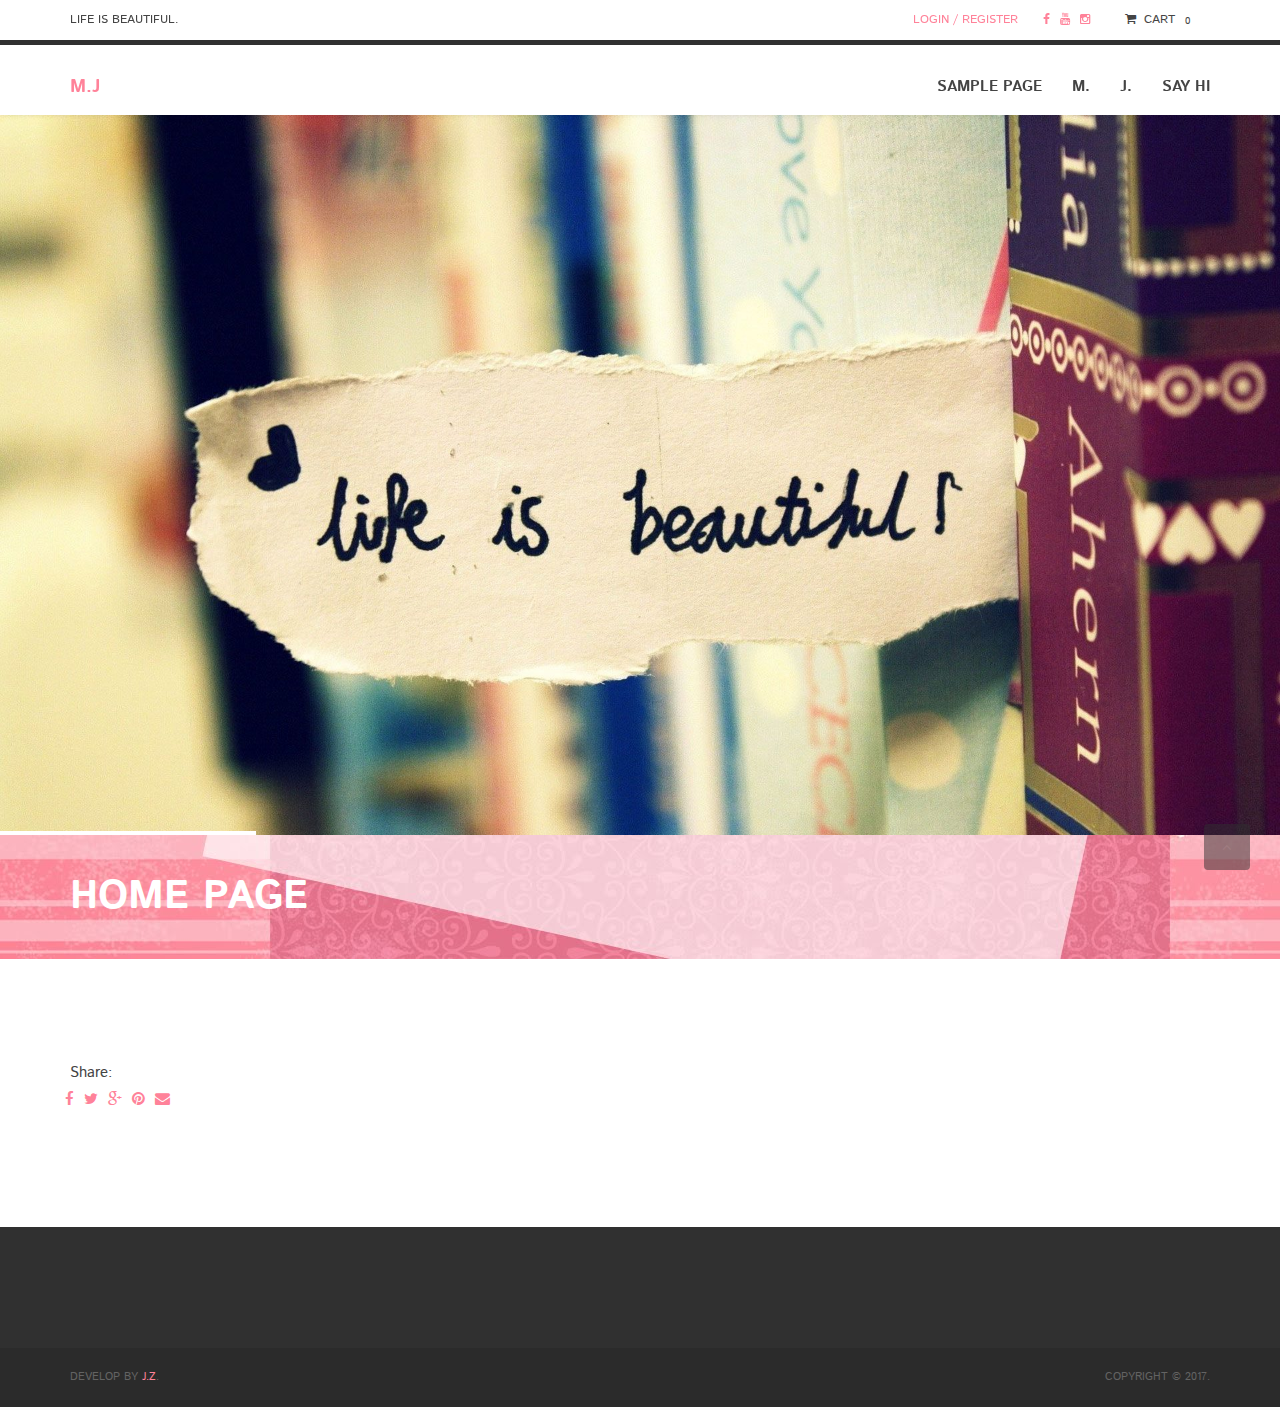
==== commit d17b55d4: "third changes" ====
--- a/index.html
+++ b/index.html
@@ -1,17 +1,32 @@
-<!DOCTYPE html>
-<html lang="en-US" class="no-js no-svg">
+<!DOCTYPE HTML>
+<!--[if IE 6]>
+<html class="oldie ie6" lang="en-US">
+<![endif]-->
+<!--[if IE 7]>
+<html class="oldie ie7" lang="en-US">
+<![endif]-->
+<!--[if IE 8]>
+<html class="oldie ie8" lang="en-US">
+<![endif]-->
+<!--[if !(IE 6) | !(IE 7) | !(IE 8)  ]><!-->
+<html lang="en-US">
+<!--<![endif]-->
 <head>
-<meta charset="UTF-8">
-<meta name="viewport" content="width=device-width, initial-scale=1">
-<link rel="profile" href="http://gmpg.org/xfn/11">
-
-<script>(function(html){html.className = html.className.replace(/\bno-js\b/,'js')})(document.documentElement);</script>
-<title>My Blog &#8211; My WordPress Blog</title>
-<link rel='dns-prefetch' href='//fonts.googleapis.com' />
+    <!-- Meta, title, CSS, favicons, etc. -->
+    <meta charset="utf-8">
+    
+    <!--[if lt IE 9]>
+    <meta http-equiv="X-UA-Compatible" content="IE=edge">
+    <script src="https://jefferyzhao.github.io/jzwordpress/wp-content/themes/jz/assets/plugins/html5shiv.js"></script>
+    <![endif]-->
+
+	<title>  M.J</title>
+	
+	<!-- Favicons -->
+	<link rel='shortcut icon' href='https://jefferyzhao.github.io/jzwordpress/wp-content/themes/jz/assets/images/favicon.png'/>   	<meta name="viewport" content="width=device-width, initial-scale=1, maximum-scale=1.0, user-scalable=no">   	<link rel='dns-prefetch' href='//fonts.googleapis.com' />
 <link rel='dns-prefetch' href='//s.w.org' />
-<link href='https://fonts.gstatic.com/' crossorigin rel='preconnect' />
-<link rel="alternate" type="application/rss+xml" title="My Blog &raquo; Feed" href="https://jefferyzhao.github.io/jzwordpress/feed/" />
-<link rel="alternate" type="application/rss+xml" title="My Blog &raquo; Comments Feed" href="https://jefferyzhao.github.io/jzwordpress/comments/feed/" />
+<link rel="alternate" type="application/rss+xml" title="M.J &raquo; Feed" href="https://jefferyzhao.github.io/jzwordpress/feed/" />
+<link rel="alternate" type="application/rss+xml" title="M.J &raquo; Comments Feed" href="https://jefferyzhao.github.io/jzwordpress/comments/feed/" />
 		<script type="text/javascript">
 			window._wpemojiSettings = {"baseUrl":"https:\/\/s.w.org\/images\/core\/emoji\/2.3\/72x72\/","ext":".png","svgUrl":"https:\/\/s.w.org\/images\/core\/emoji\/2.3\/svg\/","svgExt":".svg","source":{"concatemoji":"https:\/\/jefferyzhao.github.io\/jzwordpress\/wp-includes\/js\/wp-emoji-release.min.js?ver=4.8"}};
 			!function(a,b,c){function d(a){var b,c,d,e,f=String.fromCharCode;if(!k||!k.fillText)return!1;switch(k.clearRect(0,0,j.width,j.height),k.textBaseline="top",k.font="600 32px Arial",a){case"flag":return k.fillText(f(55356,56826,55356,56819),0,0),b=j.toDataURL(),k.clearRect(0,0,j.width,j.height),k.fillText(f(55356,56826,8203,55356,56819),0,0),c=j.toDataURL(),b===c&&(k.clearRect(0,0,j.width,j.height),k.fillText(f(55356,57332,56128,56423,56128,56418,56128,56421,56128,56430,56128,56423,56128,56447),0,0),b=j.toDataURL(),k.clearRect(0,0,j.width,j.height),k.fillText(f(55356,57332,8203,56128,56423,8203,56128,56418,8203,56128,56421,8203,56128,56430,8203,56128,56423,8203,56128,56447),0,0),c=j.toDataURL(),b!==c);case"emoji4":return k.fillText(f(55358,56794,8205,9794,65039),0,0),d=j.toDataURL(),k.clearRect(0,0,j.width,j.height),k.fillText(f(55358,56794,8203,9794,65039),0,0),e=j.toDataURL(),d!==e}return!1}function e(a){var c=b.createElement("script");c.src=a,c.defer=c.type="text/javascript",b.getElementsByTagName("head")[0].appendChild(c)}var f,g,h,i,j=b.createElement("canvas"),k=j.getContext&&j.getContext("2d");for(i=Array("flag","emoji4"),c.supports={everything:!0,everythingExceptFlag:!0},h=0;h<i.length;h++)c.supports[i[h]]=d(i[h]),c.supports.everything=c.supports.everything&&c.supports[i[h]],"flag"!==i[h]&&(c.supports.everythingExceptFlag=c.supports.everythingExceptFlag&&c.supports[i[h]]);c.supports.everythingExceptFlag=c.supports.everythingExceptFlag&&!c.supports.flag,c.DOMReady=!1,c.readyCallback=function(){c.DOMReady=!0},c.supports.everything||(g=function(){c.readyCallback()},b.addEventListener?(b.addEventListener("DOMContentLoaded",g,!1),a.addEventListener("load",g,!1)):(a.attachEvent("onload",g),b.attachEvent("onreadystatechange",function(){"complete"===b.readyState&&c.readyCallback()})),f=c.source||{},f.concatemoji?e(f.concatemoji):f.wpemoji&&f.twemoji&&(e(f.twemoji),e(f.wpemoji)))}(window,document,window._wpemojiSettings);
@@ -30,282 +45,385 @@
 	padding: 0 !important;
 }
 </style>
-<link rel='stylesheet' id='twentyseventeen-fonts-css'  href='https://fonts.googleapis.com/css?family=Libre+Franklin%3A300%2C300i%2C400%2C400i%2C600%2C600i%2C800%2C800i&#038;subset=latin%2Clatin-ext' type='text/css' media='all' />
-<link rel='stylesheet' id='twentyseventeen-style-css'  href='https://jefferyzhao.github.io/jzwordpress/wp-content/themes/twentyseventeen/style.css?ver=4.8' type='text/css' media='all' />
-<!--[if lt IE 9]>
-<link rel='stylesheet' id='twentyseventeen-ie8-css'  href='https://jefferyzhao.github.io/jzwordpress/wp-content/themes/twentyseventeen/assets/css/ie8.css?ver=1.0' type='text/css' media='all' />
-<![endif]-->
-<!--[if lt IE 9]>
-<script type='text/javascript' src='https://jefferyzhao.github.io/jzwordpress/wp-content/themes/twentyseventeen/assets/js/html5.js?ver=3.7.3'></script>
-<![endif]-->
+<link rel='stylesheet' id='contact-form-7-css'  href='https://jefferyzhao.github.io/jzwordpress/wp-content/plugins/contact-form-7/includes/css/styles.css?ver=4.8' type='text/css' media='all' />
+<link rel='stylesheet' id='woocommerce-layout-css'  href='https://jefferyzhao.github.io/jzwordpress/wp-content/plugins/woocommerce/assets/css/woocommerce-layout.css?ver=3.1.0' type='text/css' media='all' />
+<link rel='stylesheet' id='woocommerce-smallscreen-css'  href='https://jefferyzhao.github.io/jzwordpress/wp-content/plugins/woocommerce/assets/css/woocommerce-smallscreen.css?ver=3.1.0' type='text/css' media='only screen and (max-width: 768px)' />
+<link rel='stylesheet' id='woocommerce-general-css'  href='https://jefferyzhao.github.io/jzwordpress/wp-content/plugins/woocommerce/assets/css/woocommerce.css?ver=3.1.0' type='text/css' media='all' />
+<link rel='stylesheet' id='themeton-google-font-istok-web-css'  href='http://fonts.googleapis.com/css?family=Istok+Web%3Aregular%2Citalic%2C700%2C700italic&#038;subset=cyrillic%2Clatin%2Ccyrillic-ext%2Clatin-ext&#038;ver=4.8' type='text/css' media='all' />
+<link rel='stylesheet' id='bootstrap-css'  href='https://jefferyzhao.github.io/jzwordpress/wp-content/themes/jz/assets/plugins/bootstrap/css/bootstrap.min.css?ver=4.8' type='text/css' media='all' />
+<link rel='stylesheet' id='device-mockups-css'  href='https://jefferyzhao.github.io/jzwordpress/wp-content/themes/jz/assets/plugins/device-mockups/device-mockups.css?ver=4.8' type='text/css' media='all' />
+<link rel='stylesheet' id='prettyPhoto-css'  href='https://jefferyzhao.github.io/jzwordpress/wp-content/themes/jz/assets/plugins/prettyPhoto/css/prettyPhoto.css?ver=4.8' type='text/css' media='all' />
+<link rel='stylesheet' id='swiper-css'  href='https://jefferyzhao.github.io/jzwordpress/wp-content/themes/jz/assets/plugins/swiper/idangerous.swiper.css?ver=4.8' type='text/css' media='all' />
+<link rel='stylesheet' id='animate-css'  href='https://jefferyzhao.github.io/jzwordpress/wp-content/themes/jz/assets/css/animate.css?ver=4.8' type='text/css' media='all' />
+<link rel='stylesheet' id='theme-default-styles-css'  href='https://jefferyzhao.github.io/jzwordpress/wp-content/themes/jz/style.css?ver=4.8' type='text/css' media='all' />
+<link rel='stylesheet' id='theme-style-css'  href='https://jefferyzhao.github.io/jzwordpress/wp-content/uploads/themeton/jz.css?ver=4.8' type='text/css' media='all' />
+<link rel='stylesheet' id='font-awesome-css'  href='https://jefferyzhao.github.io/jzwordpress/wp-content/themes/jz/assets/plugins/font-awesome/css/font-awesome.min.css?ver=4.8' type='text/css' media='all' />
+<link rel='stylesheet' id='simple-line-icons-css'  href='https://jefferyzhao.github.io/jzwordpress/wp-content/themes/jz/assets/plugins/simple-line-icons/simple-line-icons.css?ver=4.8' type='text/css' media='all' />
+<link rel='stylesheet' id='blox-style-css'  href='https://jefferyzhao.github.io/jzwordpress/wp-content/themes/jz/framework/Pagebuilder/css/blox-frontend.css?ver=4.8' type='text/css' media='all' />
+<link rel='stylesheet' id='ms-main-css'  href='https://jefferyzhao.github.io/jzwordpress/wp-content/plugins/masterslider/public/assets/css/masterslider.main.css?ver=3.1.1' type='text/css' media='all' />
+<link rel='stylesheet' id='ms-custom-css'  href='https://jefferyzhao.github.io/jzwordpress/wp-content/uploads/masterslider/custom.css?ver=1.5' type='text/css' media='all' />
 <script type='text/javascript' src='https://jefferyzhao.github.io/jzwordpress/wp-includes/js/jquery/jquery.js?ver=1.12.4'></script>
 <script type='text/javascript' src='https://jefferyzhao.github.io/jzwordpress/wp-includes/js/jquery/jquery-migrate.min.js?ver=1.4.1'></script>
 <link rel='https://api.w.org/' href='https://jefferyzhao.github.io/jzwordpress/wp-json/' />
 <link rel="EditURI" type="application/rsd+xml" title="RSD" href="https://jefferyzhao.github.io/jzwordpress/xmlrpc.php?rsd" />
 <link rel="wlwmanifest" type="application/wlwmanifest+xml" href="https://jefferyzhao.github.io/jzwordpress/wp-includes/wlwmanifest.xml" /> 
 <meta name="generator" content="WordPress 4.8" />
-		<style type="text/css">.recentcomments a{display:inline !important;padding:0 !important;margin:0 !important;}</style>
-		</head>
-
-<body class="home blog hfeed has-header-image has-sidebar colors-light">
-<div id="page" class="site">
-	<a class="skip-link screen-reader-text" href="#content">Skip to content</a>
-
-	<header id="masthead" class="site-header" role="banner">
-
-		<div class="custom-header">
-
-	<div class="custom-header-media">
-		<div id="wp-custom-header" class="wp-custom-header"><img src="https://jefferyzhao.github.io/jzwordpress/wp-content/themes/twentyseventeen/assets/images/header.jpg" width="2000" height="1200" alt="My Blog" /></div>	</div>
-
-	<div class="site-branding">
-	<div class="wrap">
-
+<meta name="generator" content="WooCommerce 3.1.0" />
+<link rel="canonical" href="https://jefferyzhao.github.io/jzwordpress/" />
+<link rel='shortlink' href='https://jefferyzhao.github.io/jzwordpress/' />
+<link rel="alternate" type="application/json+oembed" href="https://jefferyzhao.github.io/jzwordpress/wp-json/oembed/1.0/embed?url=https%3A%2F%2Fjefferyzhao.github.io%2Fjzwordpress%2F" />
+<link rel="alternate" type="text/xml+oembed" href="https://jefferyzhao.github.io/jzwordpress/wp-json/oembed/1.0/embed?url=https%3A%2F%2Fjefferyzhao.github.io%2Fjzwordpress%2F&#038;format=xml" />
+<script>var ms_grabbing_curosr='https://jefferyzhao.github.io/jzwordpress/wp-content/plugins/masterslider/public/assets/css/common/grabbing.cur',ms_grab_curosr='https://jefferyzhao.github.io/jzwordpress/wp-content/plugins/masterslider/public/assets/css/common/grab.cur';</script>
+<meta name="generator" content="MasterSlider 3.1.1 - Responsive Touch Image Slider" />
+<script>
+                var blox_plugin_path = "https://jefferyzhao.github.io/jzwordpress/wp-content/themes/jz/framework/Pagebuilder/";
+                var blox_ajax_url = "https://jefferyzhao.github.io/jzwordpress/wp-admin/admin-ajax.php";
+          </script><!--Customizer CSS--> 
+        <style type="text/css">body{ background-image:url('https://jefferyzhao.github.io/jzwordpress/wp-content/uploads/2017/07/6061_Awareness.jpg');background-repeat:repeat-x;background-position:center center;background-attachment:; }
+.page-title.section{ background-image:url('https://jefferyzhao.github.io/jzwordpress/wp-content/uploads/2017/07/6061_Awareness.jpg');background-repeat:repeat-x;background-position:left bottom;background-attachment:; }
+          </style>
+        <!-- /Theme Options Panel -->
+        	<noscript><style>.woocommerce-product-gallery{ opacity: 1 !important; }</style></noscript>
+			<style type="text/css">.recentcomments a{display:inline !important;padding:0 !important;margin:0 !important;}</style>
 		
-		<div class="site-branding-text">
-							<h1 class="site-title"><a href="https://jefferyzhao.github.io/jzwordpress/" rel="home">My Blog</a></h1>
+</head>
+<body class="home page-template-default page page-id-11 slidemenu-push _masterslider _msp_version_3.1.1">
+
+
+	<div class="layout-wrapper">
+
+		
+		<div id="header_spacing" class="hidden-xs hidden-sm" style="height: 80px;"></div>
+		<!-- Start Header
+		================================================== -->
+		<header id="header" class="header active-section navbar-inverse" role="banner">
+
+						<div id="top_bar" class="top-bar">
+				<div class="container">
+					<div class="row">
+						<div class="col-sm-6">
+							<div class="top-bar-left">
+								<div class="topbar-item"><span class="bar-text">Life is beautiful.</span></div>							</div>
+						</div>
+						<div class="col-sm-6">
+							<div class="top-bar-right text-right">
+								<div class="topbar-item login-item">
+                            <a href="https://jefferyzhao.github.io/jzwordpress/">Login / Register</a>
+                       </div><div class="topbar-item"><ul class="top-bar-list list-inline"><li><a class="social-link facebook" href="https://www.facebook.com/Jefferyzzhao" target="_blank"><i class="fa fa fa-facebook"></i></a></li><li><a class="social-link youtube" href="https://www.youtube.com/channel/UCYDBYAfXGOcMZsVsp9tVigA" target="_blank"><i class="fa fa fa-youtube"></i></a></li><li><a class="social-link instagram" href="https://www.instagram.com/jeffery.zhao/" target="_blank"><i class="fa fa fa-instagram"></i></a></li></ul></div><div class="woocommerce-shcart woocommerce topbar-item hidden-sm hidden-xs">
+                        <div class="shcart-display">
+                            <i class="fa fa-shopping-cart"></i>Cart
+                            <span class="total-cart">0</span>
+                        </div>
+                        <div class="shcart-content">
+                            <div class="widget_shopping_cart_content">
+
+	<p class="woocommerce-mini-cart__empty-message">No products in the cart.</p>
+
+
+</div>
+                        </div>
+                      </div>							</div>
+						</div>
+					</div>
+				</div>
+			</div>
+						
+			<div class="container">
+				<div class="row">
+					<div class="header-style">
+						<div class="hidden-lg hidden-md visible-sm visible-xs">
+							<!-- Your Logo -->
+							<div class="logo site-brand"><h1  class='navbar-brand'><a href=https://jefferyzhao.github.io/jzwordpress>M.J</a></h1></div>						</div>
+						<!-- Start Navigation -->
+						<nav class="main-menu hidden-xs hidden-sm visible-md visible-lg" role="navigation">
+															<!-- Your Logo -->
+								<div class="logo site-brand"><h1  class='navbar-brand'><a href=https://jefferyzhao.github.io/jzwordpress>M.J</a></h1></div>							
+														<div class="navmenu-cell" style="text-align:right;">
+								<ul class='nav navbar-nav'><li id="menu-item-15" class="menu-item menu-item-type-post_type menu-item-object-page menu-item-15" style="">
+                        <a href="https://jefferyzhao.github.io/jzwordpress/sample-page/"  style="">
+                        	
+                            <span class="menu-text">Sample Page</span>
+                            
+                        </a>
+                        
+                      </li><li id="menu-item-17" class="menu-item menu-item-type-post_type menu-item-object-page menu-item-17" style="">
+                        <a href="https://jefferyzhao.github.io/jzwordpress/m/"  style="">
+                        	
+                            <span class="menu-text">M.</span>
+                            
+                        </a>
+                        
+                      </li><li id="menu-item-16" class="menu-item menu-item-type-post_type menu-item-object-page menu-item-16" style="">
+                        <a href="https://jefferyzhao.github.io/jzwordpress/j/"  style="">
+                        	
+                            <span class="menu-text">J.</span>
+                            
+                        </a>
+                        
+                      </li><li id="menu-item-22" class="menu-item menu-item-type-post_type menu-item-object-page menu-item-22" style="">
+                        <a href="https://jefferyzhao.github.io/jzwordpress/say-hi/"  style="">
+                        	
+                            <span class="menu-text">Say Hi</span>
+                            
+                        </a>
+                        
+                      </li></ul><div id="tt-mobile-menu" class="hidden-xs hidden-sm hidden-md hidden-lg"><ul id="menu-main-menu" class="menu"><li id="menu-item-15" class="menu-item menu-item-type-post_type menu-item-object-page menu-item-15"><a href="https://jefferyzhao.github.io/jzwordpress/sample-page/">Sample Page</a></li>
+<li id="menu-item-17" class="menu-item menu-item-type-post_type menu-item-object-page menu-item-17"><a href="https://jefferyzhao.github.io/jzwordpress/m/">M.</a></li>
+<li id="menu-item-16" class="menu-item menu-item-type-post_type menu-item-object-page menu-item-16"><a href="https://jefferyzhao.github.io/jzwordpress/j/">J.</a></li>
+<li id="menu-item-22" class="menu-item menu-item-type-post_type menu-item-object-page menu-item-22"><a href="https://jefferyzhao.github.io/jzwordpress/say-hi/">Say Hi</a></li>
+</ul></div>							</div>
+	
+						  							</nav>
+	
+						<!-- MOBILE MENU START -->
+						<div id="mobile-menu-wrapper" class="visible-xs visible-sm" data-skin="0">
+							<a class="mobile-cart-icon" id="mobile-cart-handler" href="javascript:;"><i class="fa fa-shopping-cart"></i><span>0</span></a>							<a class="mobile-menu-icon" href="javascript:;" id="mobile-menu-handler"><i class="fa fa-align-justify"></i></a>
+							<div class="mobile-menu-content slidemenu-push">
+								<nav id="mobile-menu" class="menu-main-menu-container"><ul id="menu-main-menu-1" class="menu"><li class="menu-item menu-item-type-post_type menu-item-object-page menu-item-15"><a href="https://jefferyzhao.github.io/jzwordpress/sample-page/">Sample Page</a></li>
+<li class="menu-item menu-item-type-post_type menu-item-object-page menu-item-17"><a href="https://jefferyzhao.github.io/jzwordpress/m/">M.</a></li>
+<li class="menu-item menu-item-type-post_type menu-item-object-page menu-item-16"><a href="https://jefferyzhao.github.io/jzwordpress/j/">J.</a></li>
+<li class="menu-item menu-item-type-post_type menu-item-object-page menu-item-22"><a href="https://jefferyzhao.github.io/jzwordpress/say-hi/">Say Hi</a></li>
+</ul></nav>							</div>
+						</div>
+						<!-- MOBILE MENU END -->
+	
+	
+						<!-- WOOCOMMERCE MOBILE CART START -->
+												<div id="mobile-cart-wrapper" class="slidemenu-push">
+							<div class="mobile-cart-content">
+								
+
+	<p class="woocommerce-mini-cart__empty-message">No products in the cart.</p>
+
+
+							</div>
+							<div class="mobile-cart-tmp">
+								<nav id="mobile-cart" class="woocommerce"></nav>
+							</div>
+						</div>
+												<!-- WOOCOMMERCE MOBILE CART END -->
+					</div>
+
+				</div>
+			</div>
+		</header>
+		<!-- ==================================================
+		End Header -->
+<div id="tt-slider" class="tt-slider">
+		<!-- MasterSlider -->
+		<div id="P_MS5964d6b12c574" class="master-slider-parent ms-parent-id-1"  >
+
 			
-								<p class="site-description">My WordPress Blog</p>
-						</div><!-- .site-branding-text -->
-
-				<a href="#content" class="menu-scroll-down"><svg class="icon icon-arrow-right" aria-hidden="true" role="img"> <use href="#icon-arrow-right" xlink:href="#icon-arrow-right"></use> </svg><span class="screen-reader-text">Scroll down to content</span></a>
-	
-	</div><!-- .wrap -->
-</div><!-- .site-branding -->
-
-</div><!-- .custom-header -->
-
-		
-	</header><!-- #masthead -->
-
-	
-	<div class="site-content-contain">
-		<div id="content" class="site-content">
-
-<div class="wrap">
-		<header class="page-header">
-		<h2 class="page-title">Posts</h2>
-	</header>
-	
-	<div id="primary" class="content-area">
-		<main id="main" class="site-main" role="main">
+			<!-- MasterSlider Main -->
+			<div id="MS5964d6b12c574" class="master-slider ms-skin-default" >
+				 				 
+
+			<div  class="ms-slide" data-delay="5" data-fill-mode="fill"   >
+					<img src="https://jefferyzhao.github.io/jzwordpress/wp-content/plugins/masterslider/public/assets/css/blank.gif" alt="" title="788345" data-src="https://jefferyzhao.github.io/jzwordpress/wp-content/uploads/2017/07/788345.jpg" />
+
+
+				</div>
+			<div  class="ms-slide" data-delay="3" data-fill-mode="fill"   >
+					<img src="https://jefferyzhao.github.io/jzwordpress/wp-content/plugins/masterslider/public/assets/css/blank.gif" alt="" title="life-is-beautiful-quotes-wallpapers-hd-01" data-src="https://jefferyzhao.github.io/jzwordpress/wp-content/uploads/2017/07/life-is-beautiful-quotes-wallpapers-hd-01-e1499723545634.jpg" />
+
+
+				</div>
+
+			</div>
+			<!-- END MasterSlider Main -->
+
+			 
+		</div>
+		<!-- END MasterSlider -->
+
+		<script>
+		( window.MSReady = window.MSReady || [] ).push( function( $ ) {
+
+			"use strict";
+			var masterslider_c574 = new MasterSlider();
+
+			// slider controls
+			masterslider_c574.control('arrows'     ,{ autohide:true, overVideo:true  });
+			masterslider_c574.control('bullets'    ,{ autohide:true, overVideo:true, dir:'h', align:'bottom', space:6 , margin:10  });
+			masterslider_c574.control('scrollbar'  ,{ autohide:false, overVideo:true, dir:'h', inset:true, align:'top', color:'#3D3D3D' , margin:10  , width:4 });
+			masterslider_c574.control('timebar'    ,{ autohide:false, overVideo:true, align:'bottom', color:'#FFFFFF'  , width:4 });
+			// slider setup
+			masterslider_c574.setup("MS5964d6b12c574", {
+				width           : 1000,
+				height          : 500,
+				minHeight       : 0,
+				space           : 0,
+				start           : 1,
+				grabCursor      : true,
+				swipe           : true,
+				mouse           : true,
+				keyboard        : false,
+				layout          : "fullwidth",
+				wheel           : false,
+				autoplay        : true,
+				instantStartLayers:false,
+				loop            : true,
+				shuffle         : true,
+				preload         : 0,
+				heightLimit     : true,
+				autoHeight      : true,
+				smoothHeight    : true,
+				endPause        : false,
+				overPause       : true,
+				fillMode        : "fill",
+				centerControls  : true,
+				startOnAppear   : false,
+				layersMode      : "center",
+				autofillTarget  : "",
+				hideLayers      : false,
+				fullscreenMargin: 0,
+				speed           : 20,
+				dir             : "h",
+				parallaxMode    : 'swipe',
+				view            : "basic"
+			});
 
 			
-<article id="post-1" class="post-1 post type-post status-publish format-standard hentry category-uncategorized">
-		<header class="entry-header">
-		<div class="entry-meta"><span class="screen-reader-text">Posted on</span> <a href="https://jefferyzhao.github.io/jzwordpress/2017/07/10/hello-world/" rel="bookmark"><time class="entry-date published updated" datetime="2017-07-10T20:57:20+00:00">July 10, 2017</time></a></div><!-- .entry-meta --><h2 class="entry-title"><a href="https://jefferyzhao.github.io/jzwordpress/2017/07/10/hello-world/" rel="bookmark">Hello world!</a></h2>	</header><!-- .entry-header -->
-
-	
-	<div class="entry-content">
-		<p>Welcome to WordPress. This is your first post. Edit or delete it, then start writing!</p>
-	</div><!-- .entry-content -->
-
-	
-</article><!-- #post-## -->
-
-		</main><!-- #main -->
-	</div><!-- #primary -->
-	
-<aside id="secondary" class="widget-area" role="complementary">
-	<section id="search-2" class="widget widget_search">
-
-<form role="search" method="get" class="search-form" action="https://jefferyzhao.github.io/jzwordpress/">
-	<label for="search-form-5963eeb8c0db9">
-		<span class="screen-reader-text">Search for:</span>
-	</label>
-	<input type="search" id="search-form-5963eeb8c0db9" class="search-field" placeholder="Search &hellip;" value="" name="s" />
-	<button type="submit" class="search-submit"><svg class="icon icon-search" aria-hidden="true" role="img"> <use href="#icon-search" xlink:href="#icon-search"></use> </svg><span class="screen-reader-text">Search</span></button>
-</form>
-</section>		<section id="recent-posts-2" class="widget widget_recent_entries">		<h2 class="widget-title">Recent Posts</h2>		<ul>
-					<li>
-				<a href="https://jefferyzhao.github.io/jzwordpress/2017/07/10/hello-world/">Hello world!</a>
-						</li>
-				</ul>
-		</section>		<section id="recent-comments-2" class="widget widget_recent_comments"><h2 class="widget-title">Recent Comments</h2><ul id="recentcomments"><li class="recentcomments"><span class="comment-author-link"><a href='https://wordpress.org/' rel='external nofollow' class='url'>A WordPress Commenter</a></span> on <a href="https://jefferyzhao.github.io/jzwordpress/2017/07/10/hello-world/#comment-1">Hello world!</a></li></ul></section><section id="archives-2" class="widget widget_archive"><h2 class="widget-title">Archives</h2>		<ul>
-			<li><a href='https://jefferyzhao.github.io/jzwordpress/2017/07/'>July 2017</a></li>
-		</ul>
-		</section><section id="categories-2" class="widget widget_categories"><h2 class="widget-title">Categories</h2>		<ul>
-	<li class="cat-item cat-item-1"><a href="https://jefferyzhao.github.io/jzwordpress/category/uncategorized/" >Uncategorized</a>
-</li>
-		</ul>
-</section><section id="meta-2" class="widget widget_meta"><h2 class="widget-title">Meta</h2>			<ul>
-						<li><a href="https://jefferyzhao.github.io/jzwordpress/wp-login.php">Log in</a></li>
-			<li><a href="https://jefferyzhao.github.io/jzwordpress/feed/">Entries <abbr title="Really Simple Syndication">RSS</abbr></a></li>
-			<li><a href="https://jefferyzhao.github.io/jzwordpress/comments/feed/">Comments <abbr title="Really Simple Syndication">RSS</abbr></a></li>
-			<li><a href="https://wordpress.org/" title="Powered by WordPress, state-of-the-art semantic personal publishing platform.">WordPress.org</a></li>			</ul>
-			</section></aside><!-- #secondary -->
-</div><!-- .wrap -->
-
-
-		</div><!-- #content -->
-
-		<footer id="colophon" class="site-footer" role="contentinfo">
-			<div class="wrap">
-				
-<div class="site-info">
-	<a href="https://wordpress.org/">Proudly powered by WordPress</a>
-</div><!-- .site-info -->
-			</div><!-- .wrap -->
-		</footer><!-- #colophon -->
-	</div><!-- .site-content-contain -->
-</div><!-- #page -->
+			window.masterslider_instances = window.masterslider_instances || [];
+			window.masterslider_instances.push( masterslider_c574 );
+		});
+		</script>
+
+</div><!-- Start Title Section
+================================================== -->
+<section id="post-title-11" class="page-title section" style="text-align:left;"  >
+		<div class="container">
+		<div class="row">
+			<div class="col-md-12">
+				<div>
+					<h1>Home page</h1>
+									</div>
+			</div>
+		</div>
+	</div>
+</section>
+<!-- ================================================== 
+End Title -->
+<!-- Start Content
+================================================== -->
+<section class="primary section" id="post-11">
+	<div class="container">
+		<div class="row">
+			<div class="col-md-12">
+				<div class="row">
+					<div class="col-md-12 col-sm-12">
+						<div class="content">
+							
+							<div class="row">
+								<div class="col-md-12 single-content">
+									
+                                    <span class="sf_text">Share: </span><ul class="post_share list-inline"><li><a href="https://www.facebook.com/sharer/sharer.php?u=https://jefferyzhao.github.io/jzwordpress/" title="Facebook" target="_blank"><i class="fa fa fa-facebook"></i></a></li><li><a href="https://twitter.com/share?url=https://jefferyzhao.github.io/jzwordpress/" title="Twitter" target="_blank"><i class="fa fa fa-twitter"></i></a></li><li><a href="https://plus.google.com/share?url=https://jefferyzhao.github.io/jzwordpress/" title="GooglePlus" target="_blank"><i class="fa fa fa-google-plus"></i></a></li><li><a href="//pinterest.com/pin/create/button/?url=https://jefferyzhao.github.io/jzwordpress/&media=&description=Home page" title="Pinterest" target="_blank"><i class="fa fa fa-pinterest"></i></a></li><li><a href="mailto:/?subject=Home page&body=https://jefferyzhao.github.io/jzwordpress/" title="Email" target="_blank"><i class="fa fa fa-envelope"></i></a></li></ul>
+								</div>
+							</div>
+							
+							<!-- Page Comment -->
+							
+						</div>
+						
+					</div>
+									</div>
+		</div>
+		</div>
+	</div>
+</section>
+<!-- End Content
+================================================== -->
+
+	<!-- Start Footer
+	================================================== -->
+	<footer id="footer" class="section">
+	
+		<div class="container">
+			<div class="row">
+			
+                <div class='footer_widget_container footer_column_1 col-md-3 col-sm-6'></div><div class='footer_widget_container footer_column_2 col-md-3 col-sm-6'></div><div class='footer_widget_container footer_column_3 col-md-3 col-sm-6'></div><div class='footer_widget_container footer_column_4 col-md-3 col-sm-6'></div>
+			</div>
+		</div>
+	
+	</footer>
+	<!-- ================================================== 
+	End Footer -->
+
+	<!-- Start Sub-Footer
+	================================================== -->
+	<div class="sub-footer">
+		<div class="container">
+			<div class="row">
+				<div class="col-md-6">
+                    <div class="top-bar-left">
+					   <div class="topbar-item"><span class="bar-text">Develop by <a href='#'>J.Z</a>.</span></div>                    </div>
+				</div>
+				<div class="col-md-6">
+                    <div class="top-bar-right text-right">
+					   <div class="topbar-item"><span class="bar-text">Copyright © 2017.</span></div>                    </div>
+				</div>
+			</div>
+		</div>
+	</div>
+	<!-- ================================================== 
+	End Sub-Footer -->
+
+    
+    </div><!-- end wrapper -->
+
+    <span class="gototop">
+        <i class="fa fa-angle-up"></i>
+    </span>
+
+    <!--[if lt IE 9]>
+    <script src="https://jefferyzhao.github.io/jzwordpress/wp-content/themes/jz/assets/plugins/respond.min.js"></script>
+    <![endif]-->
+
+    <script type='text/javascript'>
+/* <![CDATA[ */
+var wpcf7 = {"apiSettings":{"root":"https:\/\/jefferyzhao.github.io\/jzwordpress\/wp-json\/","namespace":"contact-form-7\/v1"},"recaptcha":{"messages":{"empty":"Please verify that you are not a robot."}}};
+/* ]]> */
+</script>
+<script type='text/javascript' src='https://jefferyzhao.github.io/jzwordpress/wp-content/plugins/contact-form-7/includes/js/scripts.js?ver=4.8'></script>
 <script type='text/javascript'>
 /* <![CDATA[ */
-var twentyseventeenScreenReaderText = {"quote":"<svg class=\"icon icon-quote-right\" aria-hidden=\"true\" role=\"img\"> <use href=\"#icon-quote-right\" xlink:href=\"#icon-quote-right\"><\/use> <\/svg>"};
+var wc_add_to_cart_params = {"ajax_url":"\/jzwordpress\/wp-admin\/admin-ajax.php","wc_ajax_url":"\/jzwordpress\/?wc-ajax=%%endpoint%%","i18n_view_cart":"View cart","cart_url":"https:\/\/jefferyzhao.github.io\/jzwordpress","is_cart":"","cart_redirect_after_add":"no"};
 /* ]]> */
 </script>
-<script type='text/javascript' src='https://jefferyzhao.github.io/jzwordpress/wp-content/themes/twentyseventeen/assets/js/skip-link-focus-fix.js?ver=1.0'></script>
-<script type='text/javascript' src='https://jefferyzhao.github.io/jzwordpress/wp-content/themes/twentyseventeen/assets/js/global.js?ver=1.0'></script>
-<script type='text/javascript' src='https://jefferyzhao.github.io/jzwordpress/wp-content/themes/twentyseventeen/assets/js/jquery.scrollTo.js?ver=2.1.2'></script>
+<script type='text/javascript' src='https://jefferyzhao.github.io/jzwordpress/wp-content/plugins/woocommerce/assets/js/frontend/add-to-cart.min.js?ver=3.1.0'></script>
+<script type='text/javascript' src='https://jefferyzhao.github.io/jzwordpress/wp-content/plugins/woocommerce/assets/js/jquery-blockui/jquery.blockUI.min.js?ver=2.70'></script>
+<script type='text/javascript' src='https://jefferyzhao.github.io/jzwordpress/wp-content/plugins/woocommerce/assets/js/js-cookie/js.cookie.min.js?ver=2.1.4'></script>
+<script type='text/javascript'>
+/* <![CDATA[ */
+var woocommerce_params = {"ajax_url":"\/jzwordpress\/wp-admin\/admin-ajax.php","wc_ajax_url":"\/jzwordpress\/?wc-ajax=%%endpoint%%"};
+/* ]]> */
+</script>
+<script type='text/javascript' src='https://jefferyzhao.github.io/jzwordpress/wp-content/plugins/woocommerce/assets/js/frontend/woocommerce.min.js?ver=3.1.0'></script>
+<script type='text/javascript'>
+/* <![CDATA[ */
+var wc_cart_fragments_params = {"ajax_url":"\/jzwordpress\/wp-admin\/admin-ajax.php","wc_ajax_url":"\/jzwordpress\/?wc-ajax=%%endpoint%%","fragment_name":"wc_fragments_819f71838ee4b57d527e00ef7fc12d0a"};
+/* ]]> */
+</script>
+<script type='text/javascript' src='https://jefferyzhao.github.io/jzwordpress/wp-content/plugins/woocommerce/assets/js/frontend/cart-fragments.min.js?ver=3.1.0'></script>
+<script type='text/javascript' src='https://jefferyzhao.github.io/jzwordpress/wp-content/themes/jz/assets/plugins/bootstrap/js/bootstrap.min.js?ver=4.8'></script>
+<script type='text/javascript' src='https://jefferyzhao.github.io/jzwordpress/wp-content/plugins/woocommerce/assets/js/prettyPhoto/jquery.prettyPhoto.min.js?ver=3.1.6'></script>
+<script type='text/javascript' src='https://jefferyzhao.github.io/jzwordpress/wp-content/themes/jz/assets/plugins/swiper/idangerous.swiper.js?ver=4.8'></script>
+<script type='text/javascript' src='https://jefferyzhao.github.io/jzwordpress/wp-content/themes/jz/assets/plugins/waypoints.min.js?ver=4.8'></script>
+<script type='text/javascript' src='https://jefferyzhao.github.io/jzwordpress/wp-content/themes/jz/assets/plugins/stellar.js/jquery.stellar.min.js?ver=4.8'></script>
+<script type='text/javascript' src='https://jefferyzhao.github.io/jzwordpress/wp-content/themes/jz/assets/plugins/jquery.scrollto.min.js?ver=4.8'></script>
+<script type='text/javascript' src='https://jefferyzhao.github.io/jzwordpress/wp-content/themes/jz/assets/plugins/jquery.localscroll.min.js?ver=4.8'></script>
+<script type='text/javascript' src='https://jefferyzhao.github.io/jzwordpress/wp-content/themes/jz/assets/plugins/isotope.pkgd.min.js?ver=4.8'></script>
+<script type='text/javascript' src='https://jefferyzhao.github.io/jzwordpress/wp-content/themes/jz/assets/plugins/jquery.fitvids.js?ver=4.8'></script>
+<script type='text/javascript' src='https://jefferyzhao.github.io/jzwordpress/wp-content/themes/jz/assets/plugins/jquery.cycle2.min.js?ver=4.8'></script>
+<script type='text/javascript' src='https://jefferyzhao.github.io/jzwordpress/wp-content/themes/jz/assets/plugins/jplayer/jquery.jplayer.min.js?ver=4.8'></script>
+<script type='text/javascript' src='https://jefferyzhao.github.io/jzwordpress/wp-content/themes/jz/assets/plugins/jquery.counterup.min.js?ver=4.8'></script>
+<script type='text/javascript' src='https://jefferyzhao.github.io/jzwordpress/wp-content/themes/jz/assets/js/themeton.menu.js?ver=4.8'></script>
+<script type='text/javascript' src='https://jefferyzhao.github.io/jzwordpress/wp-content/themes/jz/assets/js/scripts.js?ver=4.8'></script>
+<script type='text/javascript' src='https://jefferyzhao.github.io/jzwordpress/wp-content/themes/jz/framework/Pagebuilder/js/blox-frontend.js?ver=4.8'></script>
 <script type='text/javascript' src='https://jefferyzhao.github.io/jzwordpress/wp-includes/js/wp-embed.min.js?ver=4.8'></script>
-<svg style="position: absolute; width: 0; height: 0; overflow: hidden;" version="1.1" xmlns="http://www.w3.org/2000/svg" xmlns:xlink="http://www.w3.org/1999/xlink">
-<defs>
-<symbol id="icon-behance" viewbox="0 0 37 32">
-<path class="path1" d="M33 6.054h-9.125v2.214h9.125v-2.214zM28.5 13.661q-1.607 0-2.607 0.938t-1.107 2.545h7.286q-0.321-3.482-3.571-3.482zM28.786 24.107q1.125 0 2.179-0.571t1.357-1.554h3.946q-1.786 5.482-7.625 5.482-3.821 0-6.080-2.357t-2.259-6.196q0-3.714 2.33-6.17t6.009-2.455q2.464 0 4.295 1.214t2.732 3.196 0.902 4.429q0 0.304-0.036 0.839h-11.75q0 1.982 1.027 3.063t2.973 1.080zM4.946 23.214h5.286q3.661 0 3.661-2.982 0-3.214-3.554-3.214h-5.393v6.196zM4.946 13.625h5.018q1.393 0 2.205-0.652t0.813-2.027q0-2.571-3.393-2.571h-4.643v5.25zM0 4.536h10.607q1.554 0 2.768 0.25t2.259 0.848 1.607 1.723 0.563 2.75q0 3.232-3.071 4.696 2.036 0.571 3.071 2.054t1.036 3.643q0 1.339-0.438 2.438t-1.179 1.848-1.759 1.268-2.161 0.75-2.393 0.232h-10.911v-22.5z"></path>
-</symbol>
-<symbol id="icon-deviantart" viewbox="0 0 18 32">
-<path class="path1" d="M18.286 5.411l-5.411 10.393 0.429 0.554h4.982v7.411h-9.054l-0.786 0.536-2.536 4.875-0.536 0.536h-5.375v-5.411l5.411-10.411-0.429-0.536h-4.982v-7.411h9.054l0.786-0.536 2.536-4.875 0.536-0.536h5.375v5.411z"></path>
-</symbol>
-<symbol id="icon-medium" viewbox="0 0 32 32">
-<path class="path1" d="M10.661 7.518v20.946q0 0.446-0.223 0.759t-0.652 0.313q-0.304 0-0.589-0.143l-8.304-4.161q-0.375-0.179-0.634-0.598t-0.259-0.83v-20.357q0-0.357 0.179-0.607t0.518-0.25q0.25 0 0.786 0.268l9.125 4.571q0.054 0.054 0.054 0.089zM11.804 9.321l9.536 15.464-9.536-4.75v-10.714zM32 9.643v18.821q0 0.446-0.25 0.723t-0.679 0.277-0.839-0.232l-7.875-3.929zM31.946 7.5q0 0.054-4.58 7.491t-5.366 8.705l-6.964-11.321 5.786-9.411q0.304-0.5 0.929-0.5 0.25 0 0.464 0.107l9.661 4.821q0.071 0.036 0.071 0.107z"></path>
-</symbol>
-<symbol id="icon-slideshare" viewbox="0 0 32 32">
-<path class="path1" d="M15.589 13.214q0 1.482-1.134 2.545t-2.723 1.063-2.723-1.063-1.134-2.545q0-1.5 1.134-2.554t2.723-1.054 2.723 1.054 1.134 2.554zM24.554 13.214q0 1.482-1.125 2.545t-2.732 1.063q-1.589 0-2.723-1.063t-1.134-2.545q0-1.5 1.134-2.554t2.723-1.054q1.607 0 2.732 1.054t1.125 2.554zM28.571 16.429v-11.911q0-1.554-0.571-2.205t-1.982-0.652h-19.857q-1.482 0-2.009 0.607t-0.527 2.25v12.018q0.768 0.411 1.58 0.714t1.446 0.5 1.446 0.33 1.268 0.196 1.25 0.071 1.045 0.009 1.009-0.036 0.795-0.036q1.214-0.018 1.696 0.482 0.107 0.107 0.179 0.161 0.464 0.446 1.089 0.911 0.125-1.625 2.107-1.554 0.089 0 0.652 0.027t0.768 0.036 0.813 0.018 0.946-0.018 0.973-0.080 1.089-0.152 1.107-0.241 1.196-0.348 1.205-0.482 1.286-0.616zM31.482 16.339q-2.161 2.661-6.643 4.5 1.5 5.089-0.411 8.304-1.179 2.018-3.268 2.643-1.857 0.571-3.25-0.268-1.536-0.911-1.464-2.929l-0.018-5.821v-0.018q-0.143-0.036-0.438-0.107t-0.42-0.089l-0.018 6.036q0.071 2.036-1.482 2.929-1.411 0.839-3.268 0.268-2.089-0.643-3.25-2.679-1.875-3.214-0.393-8.268-4.482-1.839-6.643-4.5-0.446-0.661-0.071-1.125t1.071 0.018q0.054 0.036 0.196 0.125t0.196 0.143v-12.393q0-1.286 0.839-2.196t2.036-0.911h22.446q1.196 0 2.036 0.911t0.839 2.196v12.393l0.375-0.268q0.696-0.482 1.071-0.018t-0.071 1.125z"></path>
-</symbol>
-<symbol id="icon-snapchat-ghost" viewbox="0 0 30 32">
-<path class="path1" d="M15.143 2.286q2.393-0.018 4.295 1.223t2.92 3.438q0.482 1.036 0.482 3.196 0 0.839-0.161 3.411 0.25 0.125 0.5 0.125 0.321 0 0.911-0.241t0.911-0.241q0.518 0 1 0.321t0.482 0.821q0 0.571-0.563 0.964t-1.232 0.563-1.232 0.518-0.563 0.848q0 0.268 0.214 0.768 0.661 1.464 1.83 2.679t2.58 1.804q0.5 0.214 1.429 0.411 0.5 0.107 0.5 0.625 0 1.25-3.911 1.839-0.125 0.196-0.196 0.696t-0.25 0.83-0.589 0.33q-0.357 0-1.107-0.116t-1.143-0.116q-0.661 0-1.107 0.089-0.571 0.089-1.125 0.402t-1.036 0.679-1.036 0.723-1.357 0.598-1.768 0.241q-0.929 0-1.723-0.241t-1.339-0.598-1.027-0.723-1.036-0.679-1.107-0.402q-0.464-0.089-1.125-0.089-0.429 0-1.17 0.134t-1.045 0.134q-0.446 0-0.625-0.33t-0.25-0.848-0.196-0.714q-3.911-0.589-3.911-1.839 0-0.518 0.5-0.625 0.929-0.196 1.429-0.411 1.393-0.571 2.58-1.804t1.83-2.679q0.214-0.5 0.214-0.768 0-0.5-0.563-0.848t-1.241-0.527-1.241-0.563-0.563-0.938q0-0.482 0.464-0.813t0.982-0.33q0.268 0 0.857 0.232t0.946 0.232q0.321 0 0.571-0.125-0.161-2.536-0.161-3.393 0-2.179 0.482-3.214 1.143-2.446 3.071-3.536t4.714-1.125z"></path>
-</symbol>
-<symbol id="icon-yelp" viewbox="0 0 27 32">
-<path class="path1" d="M13.804 23.554v2.268q-0.018 5.214-0.107 5.446-0.214 0.571-0.911 0.714-0.964 0.161-3.241-0.679t-2.902-1.589q-0.232-0.268-0.304-0.643-0.018-0.214 0.071-0.464 0.071-0.179 0.607-0.839t3.232-3.857q0.018 0 1.071-1.25 0.268-0.339 0.705-0.438t0.884 0.063q0.429 0.179 0.67 0.518t0.223 0.75zM11.143 19.071q-0.054 0.982-0.929 1.25l-2.143 0.696q-4.911 1.571-5.214 1.571-0.625-0.036-0.964-0.643-0.214-0.446-0.304-1.339-0.143-1.357 0.018-2.973t0.536-2.223 1-0.571q0.232 0 3.607 1.375 1.25 0.518 2.054 0.839l1.5 0.607q0.411 0.161 0.634 0.545t0.205 0.866zM25.893 24.375q-0.125 0.964-1.634 2.875t-2.42 2.268q-0.661 0.25-1.125-0.125-0.25-0.179-3.286-5.125l-0.839-1.375q-0.25-0.375-0.205-0.821t0.348-0.821q0.625-0.768 1.482-0.464 0.018 0.018 2.125 0.714 3.625 1.179 4.321 1.42t0.839 0.366q0.5 0.393 0.393 1.089zM13.893 13.089q0.089 1.821-0.964 2.179-1.036 0.304-2.036-1.268l-6.75-10.679q-0.143-0.625 0.339-1.107 0.732-0.768 3.705-1.598t4.009-0.563q0.714 0.179 0.875 0.804 0.054 0.321 0.393 5.455t0.429 6.777zM25.714 15.018q0.054 0.696-0.464 1.054-0.268 0.179-5.875 1.536-1.196 0.268-1.625 0.411l0.018-0.036q-0.411 0.107-0.821-0.071t-0.661-0.571q-0.536-0.839 0-1.554 0.018-0.018 1.339-1.821 2.232-3.054 2.679-3.643t0.607-0.696q0.5-0.339 1.161-0.036 0.857 0.411 2.196 2.384t1.446 2.991v0.054z"></path>
-</symbol>
-<symbol id="icon-vine" viewbox="0 0 27 32">
-<path class="path1" d="M26.732 14.768v3.536q-1.804 0.411-3.536 0.411-1.161 2.429-2.955 4.839t-3.241 3.848-2.286 1.902q-1.429 0.804-2.893-0.054-0.5-0.304-1.080-0.777t-1.518-1.491-1.83-2.295-1.92-3.286-1.884-4.357-1.634-5.616-1.259-6.964h5.054q0.464 3.893 1.25 7.116t1.866 5.661 2.17 4.205 2.5 3.482q3.018-3.018 5.125-7.25-2.536-1.286-3.982-3.929t-1.446-5.946q0-3.429 1.857-5.616t5.071-2.188q3.179 0 4.875 1.884t1.696 5.313q0 2.839-1.036 5.107-0.125 0.018-0.348 0.054t-0.821 0.036-1.125-0.107-1.107-0.455-0.902-0.92q0.554-1.839 0.554-3.286 0-1.554-0.518-2.357t-1.411-0.804q-0.946 0-1.518 0.884t-0.571 2.509q0 3.321 1.875 5.241t4.768 1.92q1.107 0 2.161-0.25z"></path>
-</symbol>
-<symbol id="icon-vk" viewbox="0 0 35 32">
-<path class="path1" d="M34.232 9.286q0.411 1.143-2.679 5.25-0.429 0.571-1.161 1.518-1.393 1.786-1.607 2.339-0.304 0.732 0.25 1.446 0.304 0.375 1.446 1.464h0.018l0.071 0.071q2.518 2.339 3.411 3.946 0.054 0.089 0.116 0.223t0.125 0.473-0.009 0.607-0.446 0.491-1.054 0.223l-4.571 0.071q-0.429 0.089-1-0.089t-0.929-0.393l-0.357-0.214q-0.536-0.375-1.25-1.143t-1.223-1.384-1.089-1.036-1.009-0.277q-0.054 0.018-0.143 0.063t-0.304 0.259-0.384 0.527-0.304 0.929-0.116 1.384q0 0.268-0.063 0.491t-0.134 0.33l-0.071 0.089q-0.321 0.339-0.946 0.393h-2.054q-1.268 0.071-2.607-0.295t-2.348-0.946-1.839-1.179-1.259-1.027l-0.446-0.429q-0.179-0.179-0.491-0.536t-1.277-1.625-1.893-2.696-2.188-3.768-2.33-4.857q-0.107-0.286-0.107-0.482t0.054-0.286l0.071-0.107q0.268-0.339 1.018-0.339l4.893-0.036q0.214 0.036 0.411 0.116t0.286 0.152l0.089 0.054q0.286 0.196 0.429 0.571 0.357 0.893 0.821 1.848t0.732 1.455l0.286 0.518q0.518 1.071 1 1.857t0.866 1.223 0.741 0.688 0.607 0.25 0.482-0.089q0.036-0.018 0.089-0.089t0.214-0.393 0.241-0.839 0.17-1.446 0-2.232q-0.036-0.714-0.161-1.304t-0.25-0.821l-0.107-0.214q-0.446-0.607-1.518-0.768-0.232-0.036 0.089-0.429 0.304-0.339 0.679-0.536 0.946-0.464 4.268-0.429 1.464 0.018 2.411 0.232 0.357 0.089 0.598 0.241t0.366 0.429 0.188 0.571 0.063 0.813-0.018 0.982-0.045 1.259-0.027 1.473q0 0.196-0.018 0.75t-0.009 0.857 0.063 0.723 0.205 0.696 0.402 0.438q0.143 0.036 0.304 0.071t0.464-0.196 0.679-0.616 0.929-1.196 1.214-1.92q1.071-1.857 1.911-4.018 0.071-0.179 0.179-0.313t0.196-0.188l0.071-0.054 0.089-0.045t0.232-0.054 0.357-0.009l5.143-0.036q0.696-0.089 1.143 0.045t0.554 0.295z"></path>
-</symbol>
-<symbol id="icon-search" viewbox="0 0 30 32">
-<path class="path1" d="M20.571 14.857q0-3.304-2.348-5.652t-5.652-2.348-5.652 2.348-2.348 5.652 2.348 5.652 5.652 2.348 5.652-2.348 2.348-5.652zM29.714 29.714q0 0.929-0.679 1.607t-1.607 0.679q-0.964 0-1.607-0.679l-6.125-6.107q-3.196 2.214-7.125 2.214-2.554 0-4.884-0.991t-4.018-2.679-2.679-4.018-0.991-4.884 0.991-4.884 2.679-4.018 4.018-2.679 4.884-0.991 4.884 0.991 4.018 2.679 2.679 4.018 0.991 4.884q0 3.929-2.214 7.125l6.125 6.125q0.661 0.661 0.661 1.607z"></path>
-</symbol>
-<symbol id="icon-envelope-o" viewbox="0 0 32 32">
-<path class="path1" d="M29.714 26.857v-13.714q-0.571 0.643-1.232 1.179-4.786 3.679-7.607 6.036-0.911 0.768-1.482 1.196t-1.545 0.866-1.83 0.438h-0.036q-0.857 0-1.83-0.438t-1.545-0.866-1.482-1.196q-2.821-2.357-7.607-6.036-0.661-0.536-1.232-1.179v13.714q0 0.232 0.17 0.402t0.402 0.17h26.286q0.232 0 0.402-0.17t0.17-0.402zM29.714 8.089v-0.438t-0.009-0.232-0.054-0.223-0.098-0.161-0.161-0.134-0.25-0.045h-26.286q-0.232 0-0.402 0.17t-0.17 0.402q0 3 2.625 5.071 3.446 2.714 7.161 5.661 0.107 0.089 0.625 0.527t0.821 0.67 0.795 0.563 0.902 0.491 0.768 0.161h0.036q0.357 0 0.768-0.161t0.902-0.491 0.795-0.563 0.821-0.67 0.625-0.527q3.714-2.946 7.161-5.661 0.964-0.768 1.795-2.063t0.83-2.348zM32 7.429v19.429q0 1.179-0.839 2.018t-2.018 0.839h-26.286q-1.179 0-2.018-0.839t-0.839-2.018v-19.429q0-1.179 0.839-2.018t2.018-0.839h26.286q1.179 0 2.018 0.839t0.839 2.018z"></path>
-</symbol>
-<symbol id="icon-close" viewbox="0 0 25 32">
-<path class="path1" d="M23.179 23.607q0 0.714-0.5 1.214l-2.429 2.429q-0.5 0.5-1.214 0.5t-1.214-0.5l-5.25-5.25-5.25 5.25q-0.5 0.5-1.214 0.5t-1.214-0.5l-2.429-2.429q-0.5-0.5-0.5-1.214t0.5-1.214l5.25-5.25-5.25-5.25q-0.5-0.5-0.5-1.214t0.5-1.214l2.429-2.429q0.5-0.5 1.214-0.5t1.214 0.5l5.25 5.25 5.25-5.25q0.5-0.5 1.214-0.5t1.214 0.5l2.429 2.429q0.5 0.5 0.5 1.214t-0.5 1.214l-5.25 5.25 5.25 5.25q0.5 0.5 0.5 1.214z"></path>
-</symbol>
-<symbol id="icon-angle-down" viewbox="0 0 21 32">
-<path class="path1" d="M19.196 13.143q0 0.232-0.179 0.411l-8.321 8.321q-0.179 0.179-0.411 0.179t-0.411-0.179l-8.321-8.321q-0.179-0.179-0.179-0.411t0.179-0.411l0.893-0.893q0.179-0.179 0.411-0.179t0.411 0.179l7.018 7.018 7.018-7.018q0.179-0.179 0.411-0.179t0.411 0.179l0.893 0.893q0.179 0.179 0.179 0.411z"></path>
-</symbol>
-<symbol id="icon-folder-open" viewbox="0 0 34 32">
-<path class="path1" d="M33.554 17q0 0.554-0.554 1.179l-6 7.071q-0.768 0.911-2.152 1.545t-2.563 0.634h-19.429q-0.607 0-1.080-0.232t-0.473-0.768q0-0.554 0.554-1.179l6-7.071q0.768-0.911 2.152-1.545t2.563-0.634h19.429q0.607 0 1.080 0.232t0.473 0.768zM27.429 10.857v2.857h-14.857q-1.679 0-3.518 0.848t-2.929 2.134l-6.107 7.179q0-0.071-0.009-0.223t-0.009-0.223v-17.143q0-1.643 1.179-2.821t2.821-1.179h5.714q1.643 0 2.821 1.179t1.179 2.821v0.571h9.714q1.643 0 2.821 1.179t1.179 2.821z"></path>
-</symbol>
-<symbol id="icon-twitter" viewbox="0 0 30 32">
-<path class="path1" d="M28.929 7.286q-1.196 1.75-2.893 2.982 0.018 0.25 0.018 0.75 0 2.321-0.679 4.634t-2.063 4.437-3.295 3.759-4.607 2.607-5.768 0.973q-4.839 0-8.857-2.589 0.625 0.071 1.393 0.071 4.018 0 7.161-2.464-1.875-0.036-3.357-1.152t-2.036-2.848q0.589 0.089 1.089 0.089 0.768 0 1.518-0.196-2-0.411-3.313-1.991t-1.313-3.67v-0.071q1.214 0.679 2.607 0.732-1.179-0.786-1.875-2.054t-0.696-2.75q0-1.571 0.786-2.911 2.161 2.661 5.259 4.259t6.634 1.777q-0.143-0.679-0.143-1.321 0-2.393 1.688-4.080t4.080-1.688q2.5 0 4.214 1.821 1.946-0.375 3.661-1.393-0.661 2.054-2.536 3.179 1.661-0.179 3.321-0.893z"></path>
-</symbol>
-<symbol id="icon-facebook" viewbox="0 0 19 32">
-<path class="path1" d="M17.125 0.214v4.714h-2.804q-1.536 0-2.071 0.643t-0.536 1.929v3.375h5.232l-0.696 5.286h-4.536v13.554h-5.464v-13.554h-4.554v-5.286h4.554v-3.893q0-3.321 1.857-5.152t4.946-1.83q2.625 0 4.071 0.214z"></path>
-</symbol>
-<symbol id="icon-github" viewbox="0 0 27 32">
-<path class="path1" d="M13.714 2.286q3.732 0 6.884 1.839t4.991 4.991 1.839 6.884q0 4.482-2.616 8.063t-6.759 4.955q-0.482 0.089-0.714-0.125t-0.232-0.536q0-0.054 0.009-1.366t0.009-2.402q0-1.732-0.929-2.536 1.018-0.107 1.83-0.321t1.679-0.696 1.446-1.188 0.946-1.875 0.366-2.688q0-2.125-1.411-3.679 0.661-1.625-0.143-3.643-0.5-0.161-1.446 0.196t-1.643 0.786l-0.679 0.429q-1.661-0.464-3.429-0.464t-3.429 0.464q-0.286-0.196-0.759-0.482t-1.491-0.688-1.518-0.241q-0.804 2.018-0.143 3.643-1.411 1.554-1.411 3.679 0 1.518 0.366 2.679t0.938 1.875 1.438 1.196 1.679 0.696 1.83 0.321q-0.696 0.643-0.875 1.839-0.375 0.179-0.804 0.268t-1.018 0.089-1.17-0.384-0.991-1.116q-0.339-0.571-0.866-0.929t-0.884-0.429l-0.357-0.054q-0.375 0-0.518 0.080t-0.089 0.205 0.161 0.25 0.232 0.214l0.125 0.089q0.393 0.179 0.777 0.679t0.563 0.911l0.179 0.411q0.232 0.679 0.786 1.098t1.196 0.536 1.241 0.125 0.991-0.063l0.411-0.071q0 0.679 0.009 1.58t0.009 0.973q0 0.321-0.232 0.536t-0.714 0.125q-4.143-1.375-6.759-4.955t-2.616-8.063q0-3.732 1.839-6.884t4.991-4.991 6.884-1.839zM5.196 21.982q0.054-0.125-0.125-0.214-0.179-0.054-0.232 0.036-0.054 0.125 0.125 0.214 0.161 0.107 0.232-0.036zM5.75 22.589q0.125-0.089-0.036-0.286-0.179-0.161-0.286-0.054-0.125 0.089 0.036 0.286 0.179 0.179 0.286 0.054zM6.286 23.393q0.161-0.125 0-0.339-0.143-0.232-0.304-0.107-0.161 0.089 0 0.321t0.304 0.125zM7.036 24.143q0.143-0.143-0.071-0.339-0.214-0.214-0.357-0.054-0.161 0.143 0.071 0.339 0.214 0.214 0.357 0.054zM8.054 24.589q0.054-0.196-0.232-0.286-0.268-0.071-0.339 0.125t0.232 0.268q0.268 0.107 0.339-0.107zM9.179 24.679q0-0.232-0.304-0.196-0.286 0-0.286 0.196 0 0.232 0.304 0.196 0.286 0 0.286-0.196zM10.214 24.5q-0.036-0.196-0.321-0.161-0.286 0.054-0.25 0.268t0.321 0.143 0.25-0.25z"></path>
-</symbol>
-<symbol id="icon-bars" viewbox="0 0 27 32">
-<path class="path1" d="M27.429 24v2.286q0 0.464-0.339 0.804t-0.804 0.339h-25.143q-0.464 0-0.804-0.339t-0.339-0.804v-2.286q0-0.464 0.339-0.804t0.804-0.339h25.143q0.464 0 0.804 0.339t0.339 0.804zM27.429 14.857v2.286q0 0.464-0.339 0.804t-0.804 0.339h-25.143q-0.464 0-0.804-0.339t-0.339-0.804v-2.286q0-0.464 0.339-0.804t0.804-0.339h25.143q0.464 0 0.804 0.339t0.339 0.804zM27.429 5.714v2.286q0 0.464-0.339 0.804t-0.804 0.339h-25.143q-0.464 0-0.804-0.339t-0.339-0.804v-2.286q0-0.464 0.339-0.804t0.804-0.339h25.143q0.464 0 0.804 0.339t0.339 0.804z"></path>
-</symbol>
-<symbol id="icon-google-plus" viewbox="0 0 41 32">
-<path class="path1" d="M25.661 16.304q0 3.714-1.554 6.616t-4.429 4.536-6.589 1.634q-2.661 0-5.089-1.036t-4.179-2.786-2.786-4.179-1.036-5.089 1.036-5.089 2.786-4.179 4.179-2.786 5.089-1.036q5.107 0 8.768 3.429l-3.554 3.411q-2.089-2.018-5.214-2.018-2.196 0-4.063 1.107t-2.955 3.009-1.089 4.152 1.089 4.152 2.955 3.009 4.063 1.107q1.482 0 2.723-0.411t2.045-1.027 1.402-1.402 0.875-1.482 0.384-1.321h-7.429v-4.5h12.357q0.214 1.125 0.214 2.179zM41.143 14.125v3.75h-3.732v3.732h-3.75v-3.732h-3.732v-3.75h3.732v-3.732h3.75v3.732h3.732z"></path>
-</symbol>
-<symbol id="icon-linkedin" viewbox="0 0 27 32">
-<path class="path1" d="M6.232 11.161v17.696h-5.893v-17.696h5.893zM6.607 5.696q0.018 1.304-0.902 2.179t-2.42 0.875h-0.036q-1.464 0-2.357-0.875t-0.893-2.179q0-1.321 0.92-2.188t2.402-0.866 2.375 0.866 0.911 2.188zM27.429 18.714v10.143h-5.875v-9.464q0-1.875-0.723-2.938t-2.259-1.063q-1.125 0-1.884 0.616t-1.134 1.527q-0.196 0.536-0.196 1.446v9.875h-5.875q0.036-7.125 0.036-11.554t-0.018-5.286l-0.018-0.857h5.875v2.571h-0.036q0.357-0.571 0.732-1t1.009-0.929 1.554-0.777 2.045-0.277q3.054 0 4.911 2.027t1.857 5.938z"></path>
-</symbol>
-<symbol id="icon-quote-right" viewbox="0 0 30 32">
-<path class="path1" d="M13.714 5.714v12.571q0 1.857-0.723 3.545t-1.955 2.92-2.92 1.955-3.545 0.723h-1.143q-0.464 0-0.804-0.339t-0.339-0.804v-2.286q0-0.464 0.339-0.804t0.804-0.339h1.143q1.893 0 3.232-1.339t1.339-3.232v-0.571q0-0.714-0.5-1.214t-1.214-0.5h-4q-1.429 0-2.429-1t-1-2.429v-6.857q0-1.429 1-2.429t2.429-1h6.857q1.429 0 2.429 1t1 2.429zM29.714 5.714v12.571q0 1.857-0.723 3.545t-1.955 2.92-2.92 1.955-3.545 0.723h-1.143q-0.464 0-0.804-0.339t-0.339-0.804v-2.286q0-0.464 0.339-0.804t0.804-0.339h1.143q1.893 0 3.232-1.339t1.339-3.232v-0.571q0-0.714-0.5-1.214t-1.214-0.5h-4q-1.429 0-2.429-1t-1-2.429v-6.857q0-1.429 1-2.429t2.429-1h6.857q1.429 0 2.429 1t1 2.429z"></path>
-</symbol>
-<symbol id="icon-mail-reply" viewbox="0 0 32 32">
-<path class="path1" d="M32 20q0 2.964-2.268 8.054-0.054 0.125-0.188 0.429t-0.241 0.536-0.232 0.393q-0.214 0.304-0.5 0.304-0.268 0-0.42-0.179t-0.152-0.446q0-0.161 0.045-0.473t0.045-0.42q0.089-1.214 0.089-2.196 0-1.804-0.313-3.232t-0.866-2.473-1.429-1.804-1.884-1.241-2.375-0.759-2.75-0.384-3.134-0.107h-4v4.571q0 0.464-0.339 0.804t-0.804 0.339-0.804-0.339l-9.143-9.143q-0.339-0.339-0.339-0.804t0.339-0.804l9.143-9.143q0.339-0.339 0.804-0.339t0.804 0.339 0.339 0.804v4.571h4q12.732 0 15.625 7.196 0.946 2.393 0.946 5.946z"></path>
-</symbol>
-<symbol id="icon-youtube" viewbox="0 0 27 32">
-<path class="path1" d="M17.339 22.214v3.768q0 1.196-0.696 1.196-0.411 0-0.804-0.393v-5.375q0.393-0.393 0.804-0.393 0.696 0 0.696 1.196zM23.375 22.232v0.821h-1.607v-0.821q0-1.214 0.804-1.214t0.804 1.214zM6.125 18.339h1.911v-1.679h-5.571v1.679h1.875v10.161h1.786v-10.161zM11.268 28.5h1.589v-8.821h-1.589v6.75q-0.536 0.75-1.018 0.75-0.321 0-0.375-0.375-0.018-0.054-0.018-0.625v-6.5h-1.589v6.982q0 0.875 0.143 1.304 0.214 0.661 1.036 0.661 0.857 0 1.821-1.089v0.964zM18.929 25.857v-3.518q0-1.304-0.161-1.768-0.304-1-1.268-1-0.893 0-1.661 0.964v-3.875h-1.589v11.839h1.589v-0.857q0.804 0.982 1.661 0.982 0.964 0 1.268-0.982 0.161-0.482 0.161-1.786zM24.964 25.679v-0.232h-1.625q0 0.911-0.036 1.089-0.125 0.643-0.714 0.643-0.821 0-0.821-1.232v-1.554h3.196v-1.839q0-1.411-0.482-2.071-0.696-0.911-1.893-0.911-1.214 0-1.911 0.911-0.5 0.661-0.5 2.071v3.089q0 1.411 0.518 2.071 0.696 0.911 1.929 0.911 1.286 0 1.929-0.946 0.321-0.482 0.375-0.964 0.036-0.161 0.036-1.036zM14.107 9.375v-3.75q0-1.232-0.768-1.232t-0.768 1.232v3.75q0 1.25 0.768 1.25t0.768-1.25zM26.946 22.786q0 4.179-0.464 6.25-0.25 1.054-1.036 1.768t-1.821 0.821q-3.286 0.375-9.911 0.375t-9.911-0.375q-1.036-0.107-1.83-0.821t-1.027-1.768q-0.464-2-0.464-6.25 0-4.179 0.464-6.25 0.25-1.054 1.036-1.768t1.839-0.839q3.268-0.357 9.893-0.357t9.911 0.357q1.036 0.125 1.83 0.839t1.027 1.768q0.464 2 0.464 6.25zM9.125 0h1.821l-2.161 7.125v4.839h-1.786v-4.839q-0.25-1.321-1.089-3.786-0.661-1.839-1.161-3.339h1.893l1.268 4.696zM15.732 5.946v3.125q0 1.446-0.5 2.107-0.661 0.911-1.893 0.911-1.196 0-1.875-0.911-0.5-0.679-0.5-2.107v-3.125q0-1.429 0.5-2.089 0.679-0.911 1.875-0.911 1.232 0 1.893 0.911 0.5 0.661 0.5 2.089zM21.714 3.054v8.911h-1.625v-0.982q-0.946 1.107-1.839 1.107-0.821 0-1.054-0.661-0.143-0.429-0.143-1.339v-7.036h1.625v6.554q0 0.589 0.018 0.625 0.054 0.393 0.375 0.393 0.482 0 1.018-0.768v-6.804h1.625z"></path>
-</symbol>
-<symbol id="icon-dropbox" viewbox="0 0 32 32">
-<path class="path1" d="M7.179 12.625l8.821 5.446-6.107 5.089-8.75-5.696zM24.786 22.536v1.929l-8.75 5.232v0.018l-0.018-0.018-0.018 0.018v-0.018l-8.732-5.232v-1.929l2.625 1.714 6.107-5.071v-0.036l0.018 0.018 0.018-0.018v0.036l6.125 5.071zM9.893 2.107l6.107 5.089-8.821 5.429-6.036-4.821zM24.821 12.625l6.036 4.839-8.732 5.696-6.125-5.089zM22.125 2.107l8.732 5.696-6.036 4.821-8.821-5.429z"></path>
-</symbol>
-<symbol id="icon-instagram" viewbox="0 0 27 32">
-<path class="path1" d="M18.286 16q0-1.893-1.339-3.232t-3.232-1.339-3.232 1.339-1.339 3.232 1.339 3.232 3.232 1.339 3.232-1.339 1.339-3.232zM20.75 16q0 2.929-2.054 4.982t-4.982 2.054-4.982-2.054-2.054-4.982 2.054-4.982 4.982-2.054 4.982 2.054 2.054 4.982zM22.679 8.679q0 0.679-0.482 1.161t-1.161 0.482-1.161-0.482-0.482-1.161 0.482-1.161 1.161-0.482 1.161 0.482 0.482 1.161zM13.714 4.75q-0.125 0-1.366-0.009t-1.884 0-1.723 0.054-1.839 0.179-1.277 0.33q-0.893 0.357-1.571 1.036t-1.036 1.571q-0.196 0.518-0.33 1.277t-0.179 1.839-0.054 1.723 0 1.884 0.009 1.366-0.009 1.366 0 1.884 0.054 1.723 0.179 1.839 0.33 1.277q0.357 0.893 1.036 1.571t1.571 1.036q0.518 0.196 1.277 0.33t1.839 0.179 1.723 0.054 1.884 0 1.366-0.009 1.366 0.009 1.884 0 1.723-0.054 1.839-0.179 1.277-0.33q0.893-0.357 1.571-1.036t1.036-1.571q0.196-0.518 0.33-1.277t0.179-1.839 0.054-1.723 0-1.884-0.009-1.366 0.009-1.366 0-1.884-0.054-1.723-0.179-1.839-0.33-1.277q-0.357-0.893-1.036-1.571t-1.571-1.036q-0.518-0.196-1.277-0.33t-1.839-0.179-1.723-0.054-1.884 0-1.366 0.009zM27.429 16q0 4.089-0.089 5.661-0.179 3.714-2.214 5.75t-5.75 2.214q-1.571 0.089-5.661 0.089t-5.661-0.089q-3.714-0.179-5.75-2.214t-2.214-5.75q-0.089-1.571-0.089-5.661t0.089-5.661q0.179-3.714 2.214-5.75t5.75-2.214q1.571-0.089 5.661-0.089t5.661 0.089q3.714 0.179 5.75 2.214t2.214 5.75q0.089 1.571 0.089 5.661z"></path>
-</symbol>
-<symbol id="icon-flickr" viewbox="0 0 27 32">
-<path class="path1" d="M22.286 2.286q2.125 0 3.634 1.509t1.509 3.634v17.143q0 2.125-1.509 3.634t-3.634 1.509h-17.143q-2.125 0-3.634-1.509t-1.509-3.634v-17.143q0-2.125 1.509-3.634t3.634-1.509h17.143zM12.464 16q0-1.571-1.107-2.679t-2.679-1.107-2.679 1.107-1.107 2.679 1.107 2.679 2.679 1.107 2.679-1.107 1.107-2.679zM22.536 16q0-1.571-1.107-2.679t-2.679-1.107-2.679 1.107-1.107 2.679 1.107 2.679 2.679 1.107 2.679-1.107 1.107-2.679z"></path>
-</symbol>
-<symbol id="icon-tumblr" viewbox="0 0 19 32">
-<path class="path1" d="M16.857 23.732l1.429 4.232q-0.411 0.625-1.982 1.179t-3.161 0.571q-1.857 0.036-3.402-0.464t-2.545-1.321-1.696-1.893-0.991-2.143-0.295-2.107v-9.714h-3v-3.839q1.286-0.464 2.304-1.241t1.625-1.607 1.036-1.821 0.607-1.768 0.268-1.58q0.018-0.089 0.080-0.152t0.134-0.063h4.357v7.571h5.946v4.5h-5.964v9.25q0 0.536 0.116 1t0.402 0.938 0.884 0.741 1.455 0.25q1.393-0.036 2.393-0.518z"></path>
-</symbol>
-<symbol id="icon-dribbble" viewbox="0 0 27 32">
-<path class="path1" d="M18.286 26.786q-0.75-4.304-2.5-8.893h-0.036l-0.036 0.018q-0.286 0.107-0.768 0.295t-1.804 0.875-2.446 1.464-2.339 2.045-1.839 2.643l-0.268-0.196q3.286 2.679 7.464 2.679 2.357 0 4.571-0.929zM14.982 15.946q-0.375-0.875-0.946-1.982-5.554 1.661-12.018 1.661-0.018 0.125-0.018 0.375 0 2.214 0.786 4.223t2.214 3.598q0.893-1.589 2.205-2.973t2.545-2.223 2.33-1.446 1.777-0.857l0.661-0.232q0.071-0.018 0.232-0.063t0.232-0.080zM13.071 12.161q-2.143-3.804-4.357-6.75-2.464 1.161-4.179 3.321t-2.286 4.857q5.393 0 10.821-1.429zM25.286 17.857q-3.75-1.071-7.304-0.518 1.554 4.268 2.286 8.375 1.982-1.339 3.304-3.384t1.714-4.473zM10.911 4.625q-0.018 0-0.036 0.018 0.018-0.018 0.036-0.018zM21.446 7.214q-3.304-2.929-7.732-2.929-1.357 0-2.768 0.339 2.339 3.036 4.393 6.821 1.232-0.464 2.321-1.080t1.723-1.098 1.17-1.018 0.67-0.723zM25.429 15.875q-0.054-4.143-2.661-7.321l-0.018 0.018q-0.161 0.214-0.339 0.438t-0.777 0.795-1.268 1.080-1.786 1.161-2.348 1.152q0.446 0.946 0.786 1.696 0.036 0.107 0.116 0.313t0.134 0.295q0.643-0.089 1.33-0.125t1.313-0.036 1.232 0.027 1.143 0.071 1.009 0.098 0.857 0.116 0.652 0.107 0.446 0.080zM27.429 16q0 3.732-1.839 6.884t-4.991 4.991-6.884 1.839-6.884-1.839-4.991-4.991-1.839-6.884 1.839-6.884 4.991-4.991 6.884-1.839 6.884 1.839 4.991 4.991 1.839 6.884z"></path>
-</symbol>
-<symbol id="icon-skype" viewbox="0 0 27 32">
-<path class="path1" d="M20.946 18.982q0-0.893-0.348-1.634t-0.866-1.223-1.304-0.875-1.473-0.607-1.563-0.411l-1.857-0.429q-0.536-0.125-0.786-0.188t-0.625-0.205-0.536-0.286-0.295-0.375-0.134-0.536q0-1.375 2.571-1.375 0.768 0 1.375 0.214t0.964 0.509 0.679 0.598 0.714 0.518 0.857 0.214q0.839 0 1.348-0.571t0.509-1.375q0-0.982-1-1.777t-2.536-1.205-3.25-0.411q-1.214 0-2.357 0.277t-2.134 0.839-1.589 1.554-0.598 2.295q0 1.089 0.339 1.902t1 1.348 1.429 0.866 1.839 0.58l2.607 0.643q1.607 0.393 2 0.643 0.571 0.357 0.571 1.071 0 0.696-0.714 1.152t-1.875 0.455q-0.911 0-1.634-0.286t-1.161-0.688-0.813-0.804-0.821-0.688-0.964-0.286q-0.893 0-1.348 0.536t-0.455 1.339q0 1.643 2.179 2.813t5.196 1.17q1.304 0 2.5-0.33t2.188-0.955 1.58-1.67 0.589-2.348zM27.429 22.857q0 2.839-2.009 4.848t-4.848 2.009q-2.321 0-4.179-1.429-1.375 0.286-2.679 0.286-2.554 0-4.884-0.991t-4.018-2.679-2.679-4.018-0.991-4.884q0-1.304 0.286-2.679-1.429-1.857-1.429-4.179 0-2.839 2.009-4.848t4.848-2.009q2.321 0 4.179 1.429 1.375-0.286 2.679-0.286 2.554 0 4.884 0.991t4.018 2.679 2.679 4.018 0.991 4.884q0 1.304-0.286 2.679 1.429 1.857 1.429 4.179z"></path>
-</symbol>
-<symbol id="icon-foursquare" viewbox="0 0 23 32">
-<path class="path1" d="M17.857 7.75l0.661-3.464q0.089-0.411-0.161-0.714t-0.625-0.304h-12.714q-0.411 0-0.688 0.304t-0.277 0.661v19.661q0 0.125 0.107 0.018l5.196-6.286q0.411-0.464 0.679-0.598t0.857-0.134h4.268q0.393 0 0.661-0.259t0.321-0.527q0.429-2.321 0.661-3.411 0.071-0.375-0.205-0.714t-0.652-0.339h-5.25q-0.518 0-0.857-0.339t-0.339-0.857v-0.75q0-0.518 0.339-0.848t0.857-0.33h6.179q0.321 0 0.625-0.241t0.357-0.527zM21.911 3.786q-0.268 1.304-0.955 4.759t-1.241 6.25-0.625 3.098q-0.107 0.393-0.161 0.58t-0.25 0.58-0.438 0.589-0.688 0.375-1.036 0.179h-4.839q-0.232 0-0.393 0.179-0.143 0.161-7.607 8.821-0.393 0.446-1.045 0.509t-0.866-0.098q-0.982-0.393-0.982-1.75v-25.179q0-0.982 0.679-1.83t2.143-0.848h15.857q1.696 0 2.268 0.946t0.179 2.839zM21.911 3.786l-2.821 14.107q0.071-0.304 0.625-3.098t1.241-6.25 0.955-4.759z"></path>
-</symbol>
-<symbol id="icon-wordpress" viewbox="0 0 32 32">
-<path class="path1" d="M2.268 16q0-2.911 1.196-5.589l6.554 17.946q-3.5-1.696-5.625-5.018t-2.125-7.339zM25.268 15.304q0 0.339-0.045 0.688t-0.179 0.884-0.205 0.786-0.313 1.054-0.313 1.036l-1.357 4.571-4.964-14.75q0.821-0.054 1.571-0.143 0.339-0.036 0.464-0.33t-0.045-0.554-0.509-0.241l-3.661 0.179q-1.339-0.018-3.607-0.179-0.214-0.018-0.366 0.089t-0.205 0.268-0.027 0.33 0.161 0.295 0.348 0.143l1.429 0.143 2.143 5.857-3 9-5-14.857q0.821-0.054 1.571-0.143 0.339-0.036 0.464-0.33t-0.045-0.554-0.509-0.241l-3.661 0.179q-0.125 0-0.411-0.009t-0.464-0.009q1.875-2.857 4.902-4.527t6.563-1.67q2.625 0 5.009 0.946t4.259 2.661h-0.179q-0.982 0-1.643 0.723t-0.661 1.705q0 0.214 0.036 0.429t0.071 0.384 0.143 0.411 0.161 0.375 0.214 0.402 0.223 0.375 0.259 0.429 0.25 0.411q1.125 1.911 1.125 3.786zM16.232 17.196l4.232 11.554q0.018 0.107 0.089 0.196-2.25 0.786-4.554 0.786-2 0-3.875-0.571zM28.036 9.411q1.696 3.107 1.696 6.589 0 3.732-1.857 6.884t-4.982 4.973l4.196-12.107q1.054-3.018 1.054-4.929 0-0.75-0.107-1.411zM16 0q3.25 0 6.214 1.268t5.107 3.411 3.411 5.107 1.268 6.214-1.268 6.214-3.411 5.107-5.107 3.411-6.214 1.268-6.214-1.268-5.107-3.411-3.411-5.107-1.268-6.214 1.268-6.214 3.411-5.107 5.107-3.411 6.214-1.268zM16 31.268q3.089 0 5.92-1.214t4.875-3.259 3.259-4.875 1.214-5.92-1.214-5.92-3.259-4.875-4.875-3.259-5.92-1.214-5.92 1.214-4.875 3.259-3.259 4.875-1.214 5.92 1.214 5.92 3.259 4.875 4.875 3.259 5.92 1.214z"></path>
-</symbol>
-<symbol id="icon-stumbleupon" viewbox="0 0 34 32">
-<path class="path1" d="M18.964 12.714v-2.107q0-0.75-0.536-1.286t-1.286-0.536-1.286 0.536-0.536 1.286v10.929q0 3.125-2.25 5.339t-5.411 2.214q-3.179 0-5.42-2.241t-2.241-5.42v-4.75h5.857v4.679q0 0.768 0.536 1.295t1.286 0.527 1.286-0.527 0.536-1.295v-11.071q0-3.054 2.259-5.214t5.384-2.161q3.143 0 5.393 2.179t2.25 5.25v2.429l-3.482 1.036zM28.429 16.679h5.857v4.75q0 3.179-2.241 5.42t-5.42 2.241q-3.161 0-5.411-2.223t-2.25-5.366v-4.786l2.339 1.089 3.482-1.036v4.821q0 0.75 0.536 1.277t1.286 0.527 1.286-0.527 0.536-1.277v-4.911z"></path>
-</symbol>
-<symbol id="icon-digg" viewbox="0 0 37 32">
-<path class="path1" d="M5.857 5.036h3.643v17.554h-9.5v-12.446h5.857v-5.107zM5.857 19.661v-6.589h-2.196v6.589h2.196zM10.964 10.143v12.446h3.661v-12.446h-3.661zM10.964 5.036v3.643h3.661v-3.643h-3.661zM16.089 10.143h9.518v16.821h-9.518v-2.911h5.857v-1.464h-5.857v-12.446zM21.946 19.661v-6.589h-2.196v6.589h2.196zM27.071 10.143h9.5v16.821h-9.5v-2.911h5.839v-1.464h-5.839v-12.446zM32.911 19.661v-6.589h-2.196v6.589h2.196z"></path>
-</symbol>
-<symbol id="icon-spotify" viewbox="0 0 27 32">
-<path class="path1" d="M20.125 21.607q0-0.571-0.536-0.911-3.446-2.054-7.982-2.054-2.375 0-5.125 0.607-0.75 0.161-0.75 0.929 0 0.357 0.241 0.616t0.634 0.259q0.089 0 0.661-0.143 2.357-0.482 4.339-0.482 4.036 0 7.089 1.839 0.339 0.196 0.589 0.196 0.339 0 0.589-0.241t0.25-0.616zM21.839 17.768q0-0.714-0.625-1.089-4.232-2.518-9.786-2.518-2.732 0-5.411 0.75-0.857 0.232-0.857 1.143 0 0.446 0.313 0.759t0.759 0.313q0.125 0 0.661-0.143 2.179-0.589 4.482-0.589 4.982 0 8.714 2.214 0.429 0.232 0.679 0.232 0.446 0 0.759-0.313t0.313-0.759zM23.768 13.339q0-0.839-0.714-1.25-2.25-1.304-5.232-1.973t-6.125-0.67q-3.643 0-6.5 0.839-0.411 0.125-0.688 0.455t-0.277 0.866q0 0.554 0.366 0.929t0.92 0.375q0.196 0 0.714-0.143 2.375-0.661 5.482-0.661 2.839 0 5.527 0.607t4.527 1.696q0.375 0.214 0.714 0.214 0.518 0 0.902-0.366t0.384-0.92zM27.429 16q0 3.732-1.839 6.884t-4.991 4.991-6.884 1.839-6.884-1.839-4.991-4.991-1.839-6.884 1.839-6.884 4.991-4.991 6.884-1.839 6.884 1.839 4.991 4.991 1.839 6.884z"></path>
-</symbol>
-<symbol id="icon-soundcloud" viewbox="0 0 41 32">
-<path class="path1" d="M14 24.5l0.286-4.304-0.286-9.339q-0.018-0.179-0.134-0.304t-0.295-0.125q-0.161 0-0.286 0.125t-0.125 0.304l-0.25 9.339 0.25 4.304q0.018 0.179 0.134 0.295t0.277 0.116q0.393 0 0.429-0.411zM19.286 23.982l0.196-3.768-0.214-10.464q0-0.286-0.232-0.429-0.143-0.089-0.286-0.089t-0.286 0.089q-0.232 0.143-0.232 0.429l-0.018 0.107-0.179 10.339q0 0.018 0.196 4.214v0.018q0 0.179 0.107 0.304 0.161 0.196 0.411 0.196 0.196 0 0.357-0.161 0.161-0.125 0.161-0.357zM0.625 17.911l0.357 2.286-0.357 2.25q-0.036 0.161-0.161 0.161t-0.161-0.161l-0.304-2.25 0.304-2.286q0.036-0.161 0.161-0.161t0.161 0.161zM2.161 16.5l0.464 3.696-0.464 3.625q-0.036 0.161-0.179 0.161-0.161 0-0.161-0.179l-0.411-3.607 0.411-3.696q0-0.161 0.161-0.161 0.143 0 0.179 0.161zM3.804 15.821l0.446 4.375-0.446 4.232q0 0.196-0.196 0.196-0.179 0-0.214-0.196l-0.375-4.232 0.375-4.375q0.036-0.214 0.214-0.214 0.196 0 0.196 0.214zM5.482 15.696l0.411 4.5-0.411 4.357q-0.036 0.232-0.25 0.232-0.232 0-0.232-0.232l-0.375-4.357 0.375-4.5q0-0.232 0.232-0.232 0.214 0 0.25 0.232zM7.161 16.018l0.375 4.179-0.375 4.393q-0.036 0.286-0.286 0.286-0.107 0-0.188-0.080t-0.080-0.205l-0.357-4.393 0.357-4.179q0-0.107 0.080-0.188t0.188-0.080q0.25 0 0.286 0.268zM8.839 13.411l0.375 6.786-0.375 4.393q0 0.125-0.089 0.223t-0.214 0.098q-0.286 0-0.321-0.321l-0.321-4.393 0.321-6.786q0.036-0.321 0.321-0.321 0.125 0 0.214 0.098t0.089 0.223zM10.518 11.875l0.339 8.357-0.339 4.357q0 0.143-0.098 0.241t-0.241 0.098q-0.321 0-0.357-0.339l-0.286-4.357 0.286-8.357q0.036-0.339 0.357-0.339 0.143 0 0.241 0.098t0.098 0.241zM12.268 11.161l0.321 9.036-0.321 4.321q-0.036 0.375-0.393 0.375-0.339 0-0.375-0.375l-0.286-4.321 0.286-9.036q0-0.161 0.116-0.277t0.259-0.116q0.161 0 0.268 0.116t0.125 0.277zM19.268 24.411v0 0zM15.732 11.089l0.268 9.107-0.268 4.268q0 0.179-0.134 0.313t-0.313 0.134-0.304-0.125-0.143-0.321l-0.25-4.268 0.25-9.107q0-0.196 0.134-0.321t0.313-0.125 0.313 0.125 0.134 0.321zM17.5 11.429l0.25 8.786-0.25 4.214q0 0.196-0.143 0.339t-0.339 0.143-0.339-0.143-0.161-0.339l-0.214-4.214 0.214-8.786q0.018-0.214 0.161-0.357t0.339-0.143 0.33 0.143 0.152 0.357zM21.286 20.214l-0.25 4.125q0 0.232-0.161 0.393t-0.393 0.161-0.393-0.161-0.179-0.393l-0.107-2.036-0.107-2.089 0.214-11.357v-0.054q0.036-0.268 0.214-0.429 0.161-0.125 0.357-0.125 0.143 0 0.268 0.089 0.25 0.143 0.286 0.464zM41.143 19.875q0 2.089-1.482 3.563t-3.571 1.473h-14.036q-0.232-0.036-0.393-0.196t-0.161-0.393v-16.054q0-0.411 0.5-0.589 1.518-0.607 3.232-0.607 3.482 0 6.036 2.348t2.857 5.777q0.946-0.393 1.964-0.393 2.089 0 3.571 1.482t1.482 3.589z"></path>
-</symbol>
-<symbol id="icon-codepen" viewbox="0 0 32 32">
-<path class="path1" d="M3.857 20.875l10.768 7.179v-6.411l-5.964-3.982zM2.75 18.304l3.446-2.304-3.446-2.304v4.607zM17.375 28.054l10.768-7.179-4.804-3.214-5.964 3.982v6.411zM16 19.25l4.857-3.25-4.857-3.25-4.857 3.25zM8.661 14.339l5.964-3.982v-6.411l-10.768 7.179zM25.804 16l3.446 2.304v-4.607zM23.339 14.339l4.804-3.214-10.768-7.179v6.411zM32 11.125v9.75q0 0.732-0.607 1.143l-14.625 9.75q-0.375 0.232-0.768 0.232t-0.768-0.232l-14.625-9.75q-0.607-0.411-0.607-1.143v-9.75q0-0.732 0.607-1.143l14.625-9.75q0.375-0.232 0.768-0.232t0.768 0.232l14.625 9.75q0.607 0.411 0.607 1.143z"></path>
-</symbol>
-<symbol id="icon-twitch" viewbox="0 0 32 32">
-<path class="path1" d="M16 7.75v7.75h-2.589v-7.75h2.589zM23.107 7.75v7.75h-2.589v-7.75h2.589zM23.107 21.321l4.518-4.536v-14.196h-21.321v18.732h5.821v3.875l3.875-3.875h7.107zM30.214 0v18.089l-7.75 7.75h-5.821l-3.875 3.875h-3.875v-3.875h-7.107v-20.679l1.946-5.161h26.482z"></path>
-</symbol>
-<symbol id="icon-meanpath" viewbox="0 0 27 32">
-<path class="path1" d="M23.411 15.036v2.036q0 0.429-0.241 0.679t-0.67 0.25h-3.607q-0.429 0-0.679-0.25t-0.25-0.679v-2.036q0-0.429 0.25-0.679t0.679-0.25h3.607q0.429 0 0.67 0.25t0.241 0.679zM14.661 19.143v-4.464q0-0.946-0.58-1.527t-1.527-0.58h-2.375q-1.214 0-1.714 0.929-0.5-0.929-1.714-0.929h-2.321q-0.946 0-1.527 0.58t-0.58 1.527v4.464q0 0.393 0.375 0.393h0.982q0.393 0 0.393-0.393v-4.107q0-0.429 0.241-0.679t0.688-0.25h1.679q0.429 0 0.679 0.25t0.25 0.679v4.107q0 0.393 0.375 0.393h0.964q0.393 0 0.393-0.393v-4.107q0-0.429 0.25-0.679t0.679-0.25h1.732q0.429 0 0.67 0.25t0.241 0.679v4.107q0 0.393 0.393 0.393h0.982q0.375 0 0.375-0.393zM25.179 17.429v-2.75q0-0.946-0.589-1.527t-1.536-0.58h-4.714q-0.946 0-1.536 0.58t-0.589 1.527v7.321q0 0.375 0.393 0.375h0.982q0.375 0 0.375-0.375v-3.214q0.554 0.75 1.679 0.75h3.411q0.946 0 1.536-0.58t0.589-1.527zM27.429 6.429v19.143q0 1.714-1.214 2.929t-2.929 1.214h-19.143q-1.714 0-2.929-1.214t-1.214-2.929v-19.143q0-1.714 1.214-2.929t2.929-1.214h19.143q1.714 0 2.929 1.214t1.214 2.929z"></path>
-</symbol>
-<symbol id="icon-pinterest-p" viewbox="0 0 23 32">
-<path class="path1" d="M0 10.661q0-1.929 0.67-3.634t1.848-2.973 2.714-2.196 3.304-1.393 3.607-0.464q2.821 0 5.25 1.188t3.946 3.455 1.518 5.125q0 1.714-0.339 3.357t-1.071 3.161-1.786 2.67-2.589 1.839-3.375 0.688q-1.214 0-2.411-0.571t-1.714-1.571q-0.179 0.696-0.5 2.009t-0.42 1.696-0.366 1.268-0.464 1.268-0.571 1.116-0.821 1.384-1.107 1.545l-0.25 0.089-0.161-0.179q-0.268-2.804-0.268-3.357 0-1.643 0.384-3.688t1.188-5.134 0.929-3.625q-0.571-1.161-0.571-3.018 0-1.482 0.929-2.786t2.357-1.304q1.089 0 1.696 0.723t0.607 1.83q0 1.179-0.786 3.411t-0.786 3.339q0 1.125 0.804 1.866t1.946 0.741q0.982 0 1.821-0.446t1.402-1.214 1-1.696 0.679-1.973 0.357-1.982 0.116-1.777q0-3.089-1.955-4.813t-5.098-1.723q-3.571 0-5.964 2.313t-2.393 5.866q0 0.786 0.223 1.518t0.482 1.161 0.482 0.813 0.223 0.545q0 0.5-0.268 1.304t-0.661 0.804q-0.036 0-0.304-0.054-0.911-0.268-1.616-1t-1.089-1.688-0.58-1.929-0.196-1.902z"></path>
-</symbol>
-<symbol id="icon-get-pocket" viewbox="0 0 31 32">
-<path class="path1" d="M27.946 2.286q1.161 0 1.964 0.813t0.804 1.973v9.268q0 3.143-1.214 6t-3.259 4.911-4.893 3.259-5.973 1.205q-3.143 0-5.991-1.205t-4.902-3.259-3.268-4.911-1.214-6v-9.268q0-1.143 0.821-1.964t1.964-0.821h25.161zM15.375 21.286q0.839 0 1.464-0.589l7.214-6.929q0.661-0.625 0.661-1.518 0-0.875-0.616-1.491t-1.491-0.616q-0.839 0-1.464 0.589l-5.768 5.536-5.768-5.536q-0.625-0.589-1.446-0.589-0.875 0-1.491 0.616t-0.616 1.491q0 0.911 0.643 1.518l7.232 6.929q0.589 0.589 1.446 0.589z"></path>
-</symbol>
-<symbol id="icon-vimeo" viewbox="0 0 32 32">
-<path class="path1" d="M30.518 9.25q-0.179 4.214-5.929 11.625-5.946 7.696-10.036 7.696-2.536 0-4.286-4.696-0.786-2.857-2.357-8.607-1.286-4.679-2.804-4.679-0.321 0-2.268 1.357l-1.375-1.75q0.429-0.375 1.929-1.723t2.321-2.063q2.786-2.464 4.304-2.607 1.696-0.161 2.732 0.991t1.446 3.634q0.786 5.125 1.179 6.661 0.982 4.446 2.143 4.446 0.911 0 2.75-2.875 1.804-2.875 1.946-4.393 0.232-2.482-1.946-2.482-1.018 0-2.161 0.464 2.143-7.018 8.196-6.821 4.482 0.143 4.214 5.821z"></path>
-</symbol>
-<symbol id="icon-reddit-alien" viewbox="0 0 32 32">
-<path class="path1" d="M32 15.107q0 1.036-0.527 1.884t-1.42 1.295q0.214 0.821 0.214 1.714 0 2.768-1.902 5.125t-5.188 3.723-7.143 1.366-7.134-1.366-5.179-3.723-1.902-5.125q0-0.839 0.196-1.679-0.911-0.446-1.464-1.313t-0.554-1.902q0-1.464 1.036-2.509t2.518-1.045q1.518 0 2.589 1.125 3.893-2.714 9.196-2.893l2.071-9.304q0.054-0.232 0.268-0.375t0.464-0.089l6.589 1.446q0.321-0.661 0.964-1.063t1.411-0.402q1.107 0 1.893 0.777t0.786 1.884-0.786 1.893-1.893 0.786-1.884-0.777-0.777-1.884l-5.964-1.321-1.857 8.429q5.357 0.161 9.268 2.857 1.036-1.089 2.554-1.089 1.482 0 2.518 1.045t1.036 2.509zM7.464 18.661q0 1.107 0.777 1.893t1.884 0.786 1.893-0.786 0.786-1.893-0.786-1.884-1.893-0.777q-1.089 0-1.875 0.786t-0.786 1.875zM21.929 25q0.196-0.196 0.196-0.464t-0.196-0.464q-0.179-0.179-0.446-0.179t-0.464 0.179q-0.732 0.75-2.161 1.107t-2.857 0.357-2.857-0.357-2.161-1.107q-0.196-0.179-0.464-0.179t-0.446 0.179q-0.196 0.179-0.196 0.455t0.196 0.473q0.768 0.768 2.116 1.214t2.188 0.527 1.625 0.080 1.625-0.080 2.188-0.527 2.116-1.214zM21.875 21.339q1.107 0 1.884-0.786t0.777-1.893q0-1.089-0.786-1.875t-1.875-0.786q-1.107 0-1.893 0.777t-0.786 1.884 0.786 1.893 1.893 0.786z"></path>
-</symbol>
-<symbol id="icon-hashtag" viewbox="0 0 32 32">
-<path class="path1" d="M17.696 18.286l1.143-4.571h-4.536l-1.143 4.571h4.536zM31.411 9.286l-1 4q-0.125 0.429-0.554 0.429h-5.839l-1.143 4.571h5.554q0.268 0 0.446 0.214 0.179 0.25 0.107 0.5l-1 4q-0.089 0.429-0.554 0.429h-5.839l-1.446 5.857q-0.125 0.429-0.554 0.429h-4q-0.286 0-0.464-0.214-0.161-0.214-0.107-0.5l1.393-5.571h-4.536l-1.446 5.857q-0.125 0.429-0.554 0.429h-4.018q-0.268 0-0.446-0.214-0.161-0.214-0.107-0.5l1.393-5.571h-5.554q-0.268 0-0.446-0.214-0.161-0.214-0.107-0.5l1-4q0.125-0.429 0.554-0.429h5.839l1.143-4.571h-5.554q-0.268 0-0.446-0.214-0.179-0.25-0.107-0.5l1-4q0.089-0.429 0.554-0.429h5.839l1.446-5.857q0.125-0.429 0.571-0.429h4q0.268 0 0.446 0.214 0.161 0.214 0.107 0.5l-1.393 5.571h4.536l1.446-5.857q0.125-0.429 0.571-0.429h4q0.268 0 0.446 0.214 0.161 0.214 0.107 0.5l-1.393 5.571h5.554q0.268 0 0.446 0.214 0.161 0.214 0.107 0.5z"></path>
-</symbol>
-<symbol id="icon-chain" viewbox="0 0 30 32">
-<path class="path1" d="M26 21.714q0-0.714-0.5-1.214l-3.714-3.714q-0.5-0.5-1.214-0.5-0.75 0-1.286 0.571 0.054 0.054 0.339 0.33t0.384 0.384 0.268 0.339 0.232 0.455 0.063 0.491q0 0.714-0.5 1.214t-1.214 0.5q-0.268 0-0.491-0.063t-0.455-0.232-0.339-0.268-0.384-0.384-0.33-0.339q-0.589 0.554-0.589 1.304 0 0.714 0.5 1.214l3.679 3.696q0.482 0.482 1.214 0.482 0.714 0 1.214-0.464l2.625-2.607q0.5-0.5 0.5-1.196zM13.446 9.125q0-0.714-0.5-1.214l-3.679-3.696q-0.5-0.5-1.214-0.5-0.696 0-1.214 0.482l-2.625 2.607q-0.5 0.5-0.5 1.196 0 0.714 0.5 1.214l3.714 3.714q0.482 0.482 1.214 0.482 0.75 0 1.286-0.554-0.054-0.054-0.339-0.33t-0.384-0.384-0.268-0.339-0.232-0.455-0.063-0.491q0-0.714 0.5-1.214t1.214-0.5q0.268 0 0.491 0.063t0.455 0.232 0.339 0.268 0.384 0.384 0.33 0.339q0.589-0.554 0.589-1.304zM29.429 21.714q0 2.143-1.518 3.625l-2.625 2.607q-1.482 1.482-3.625 1.482-2.161 0-3.643-1.518l-3.679-3.696q-1.482-1.482-1.482-3.625 0-2.196 1.571-3.732l-1.571-1.571q-1.536 1.571-3.714 1.571-2.143 0-3.643-1.5l-3.714-3.714q-1.5-1.5-1.5-3.643t1.518-3.625l2.625-2.607q1.482-1.482 3.625-1.482 2.161 0 3.643 1.518l3.679 3.696q1.482 1.482 1.482 3.625 0 2.196-1.571 3.732l1.571 1.571q1.536-1.571 3.714-1.571 2.143 0 3.643 1.5l3.714 3.714q1.5 1.5 1.5 3.643z"></path>
-</symbol>
-<symbol id="icon-thumb-tack" viewbox="0 0 21 32">
-<path class="path1" d="M8.571 15.429v-8q0-0.25-0.161-0.411t-0.411-0.161-0.411 0.161-0.161 0.411v8q0 0.25 0.161 0.411t0.411 0.161 0.411-0.161 0.161-0.411zM20.571 21.714q0 0.464-0.339 0.804t-0.804 0.339h-7.661l-0.911 8.625q-0.036 0.214-0.188 0.366t-0.366 0.152h-0.018q-0.482 0-0.571-0.482l-1.357-8.661h-7.214q-0.464 0-0.804-0.339t-0.339-0.804q0-2.196 1.402-3.955t3.17-1.759v-9.143q-0.929 0-1.607-0.679t-0.679-1.607 0.679-1.607 1.607-0.679h11.429q0.929 0 1.607 0.679t0.679 1.607-0.679 1.607-1.607 0.679v9.143q1.768 0 3.17 1.759t1.402 3.955z"></path>
-</symbol>
-<symbol id="icon-arrow-left" viewbox="0 0 43 32">
-<path class="path1" d="M42.311 14.044c-0.178-0.178-0.533-0.356-0.711-0.356h-33.778l10.311-10.489c0.178-0.178 0.356-0.533 0.356-0.711 0-0.356-0.178-0.533-0.356-0.711l-1.6-1.422c-0.356-0.178-0.533-0.356-0.889-0.356s-0.533 0.178-0.711 0.356l-14.578 14.933c-0.178 0.178-0.356 0.533-0.356 0.711s0.178 0.533 0.356 0.711l14.756 14.933c0 0.178 0.356 0.356 0.533 0.356s0.533-0.178 0.711-0.356l1.6-1.6c0.178-0.178 0.356-0.533 0.356-0.711s-0.178-0.533-0.356-0.711l-10.311-10.489h33.778c0.178 0 0.533-0.178 0.711-0.356 0.356-0.178 0.533-0.356 0.533-0.711v-2.133c0-0.356-0.178-0.711-0.356-0.889z"></path>
-</symbol>
-<symbol id="icon-arrow-right" viewbox="0 0 43 32">
-<path class="path1" d="M0.356 17.956c0.178 0.178 0.533 0.356 0.711 0.356h33.778l-10.311 10.489c-0.178 0.178-0.356 0.533-0.356 0.711 0 0.356 0.178 0.533 0.356 0.711l1.6 1.6c0.178 0.178 0.533 0.356 0.711 0.356s0.533-0.178 0.711-0.356l14.756-14.933c0.178-0.356 0.356-0.711 0.356-0.889s-0.178-0.533-0.356-0.711l-14.756-14.933c0-0.178-0.356-0.356-0.533-0.356s-0.533 0.178-0.711 0.356l-1.6 1.6c-0.178 0.178-0.356 0.533-0.356 0.711s0.178 0.533 0.356 0.711l10.311 10.489h-33.778c-0.178 0-0.533 0.178-0.711 0.356-0.356 0.178-0.533 0.356-0.533 0.711v2.311c0 0.178 0.178 0.533 0.356 0.711z"></path>
-</symbol>
-<symbol id="icon-play" viewbox="0 0 22 28">
-<path d="M21.625 14.484l-20.75 11.531c-0.484 0.266-0.875 0.031-0.875-0.516v-23c0-0.547 0.391-0.781 0.875-0.516l20.75 11.531c0.484 0.266 0.484 0.703 0 0.969z"></path>
-</symbol>
-<symbol id="icon-pause" viewbox="0 0 24 28">
-<path d="M24 3v22c0 0.547-0.453 1-1 1h-8c-0.547 0-1-0.453-1-1v-22c0-0.547 0.453-1 1-1h8c0.547 0 1 0.453 1 1zM10 3v22c0 0.547-0.453 1-1 1h-8c-0.547 0-1-0.453-1-1v-22c0-0.547 0.453-1 1-1h8c0.547 0 1 0.453 1 1z"></path>
-</symbol>
-</defs>
-</svg>
+<script type='text/javascript' src='https://jefferyzhao.github.io/jzwordpress/wp-content/plugins/masterslider/public/assets/js/jquery.easing.min.js?ver=3.1.1'></script>
+<script type='text/javascript' src='https://jefferyzhao.github.io/jzwordpress/wp-content/plugins/masterslider/public/assets/js/masterslider.min.js?ver=3.1.1'></script>
+
 
 </body>
-</html>
+</html>